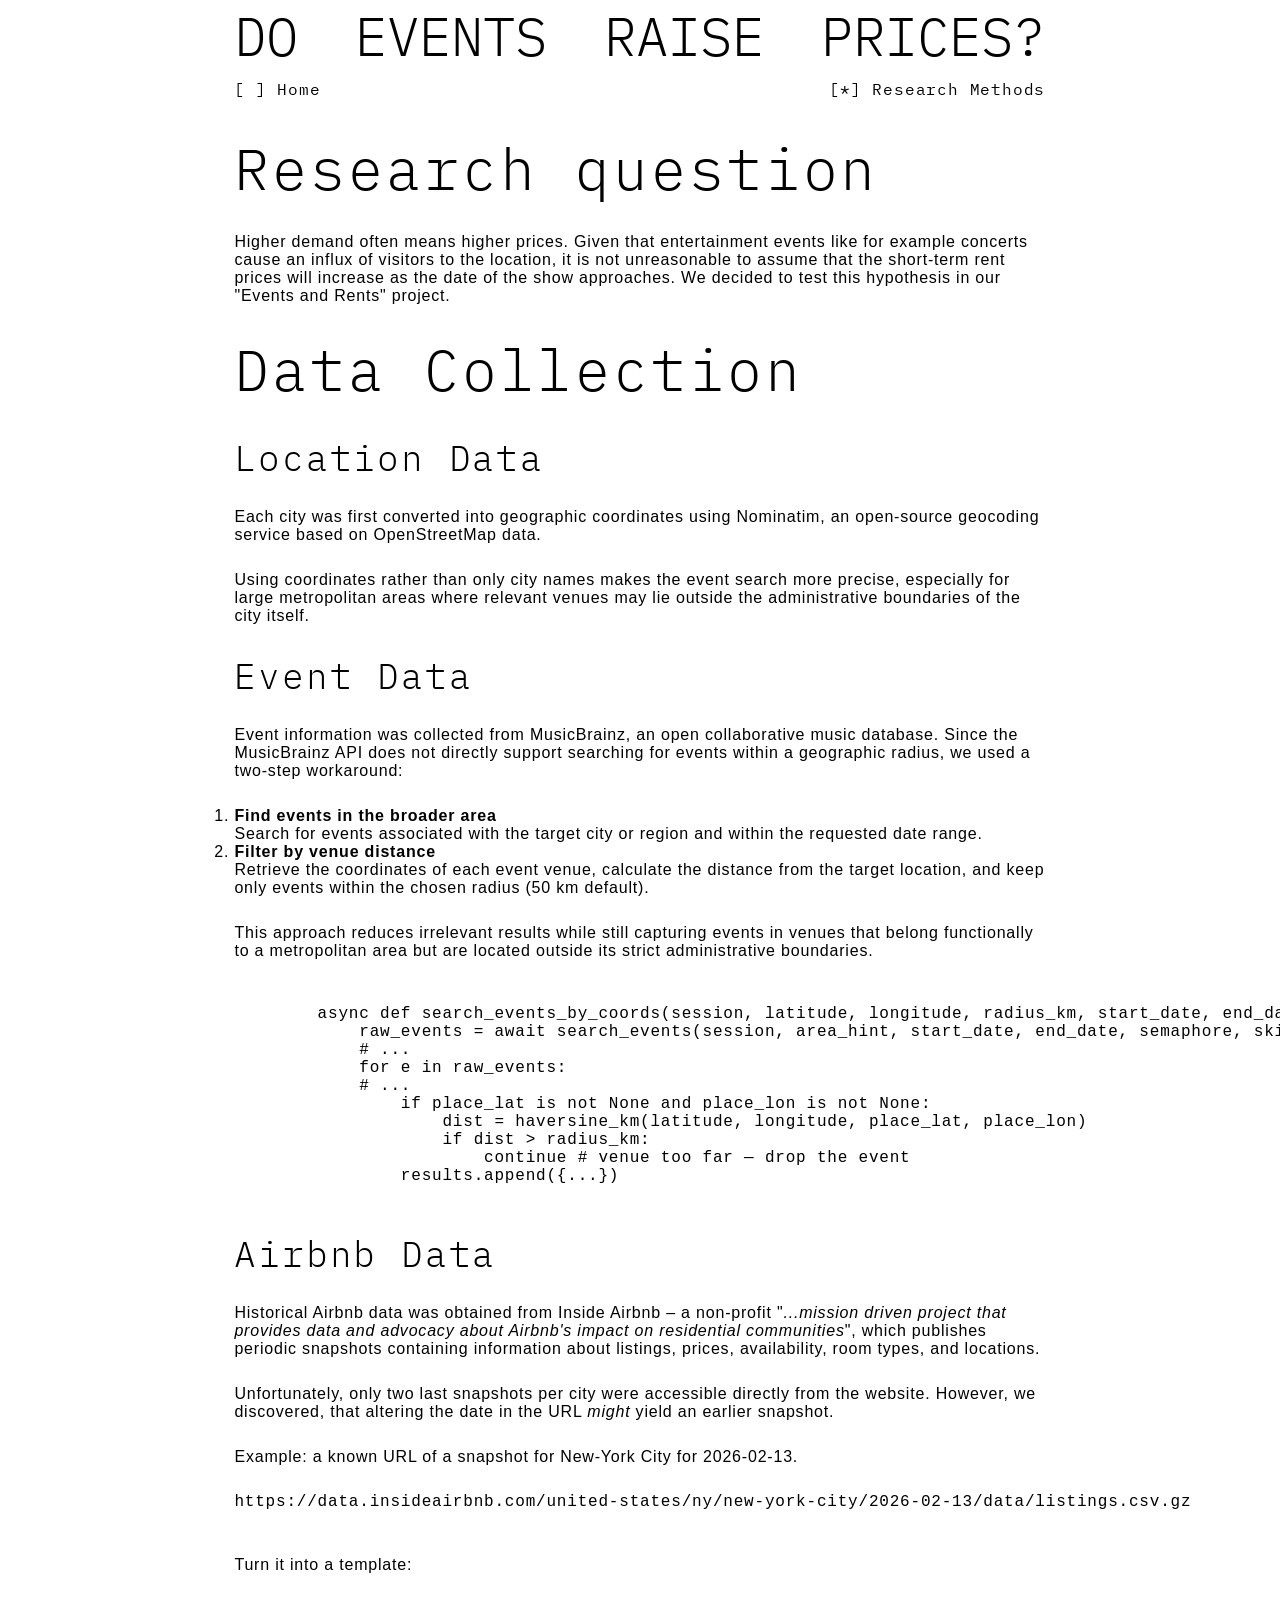
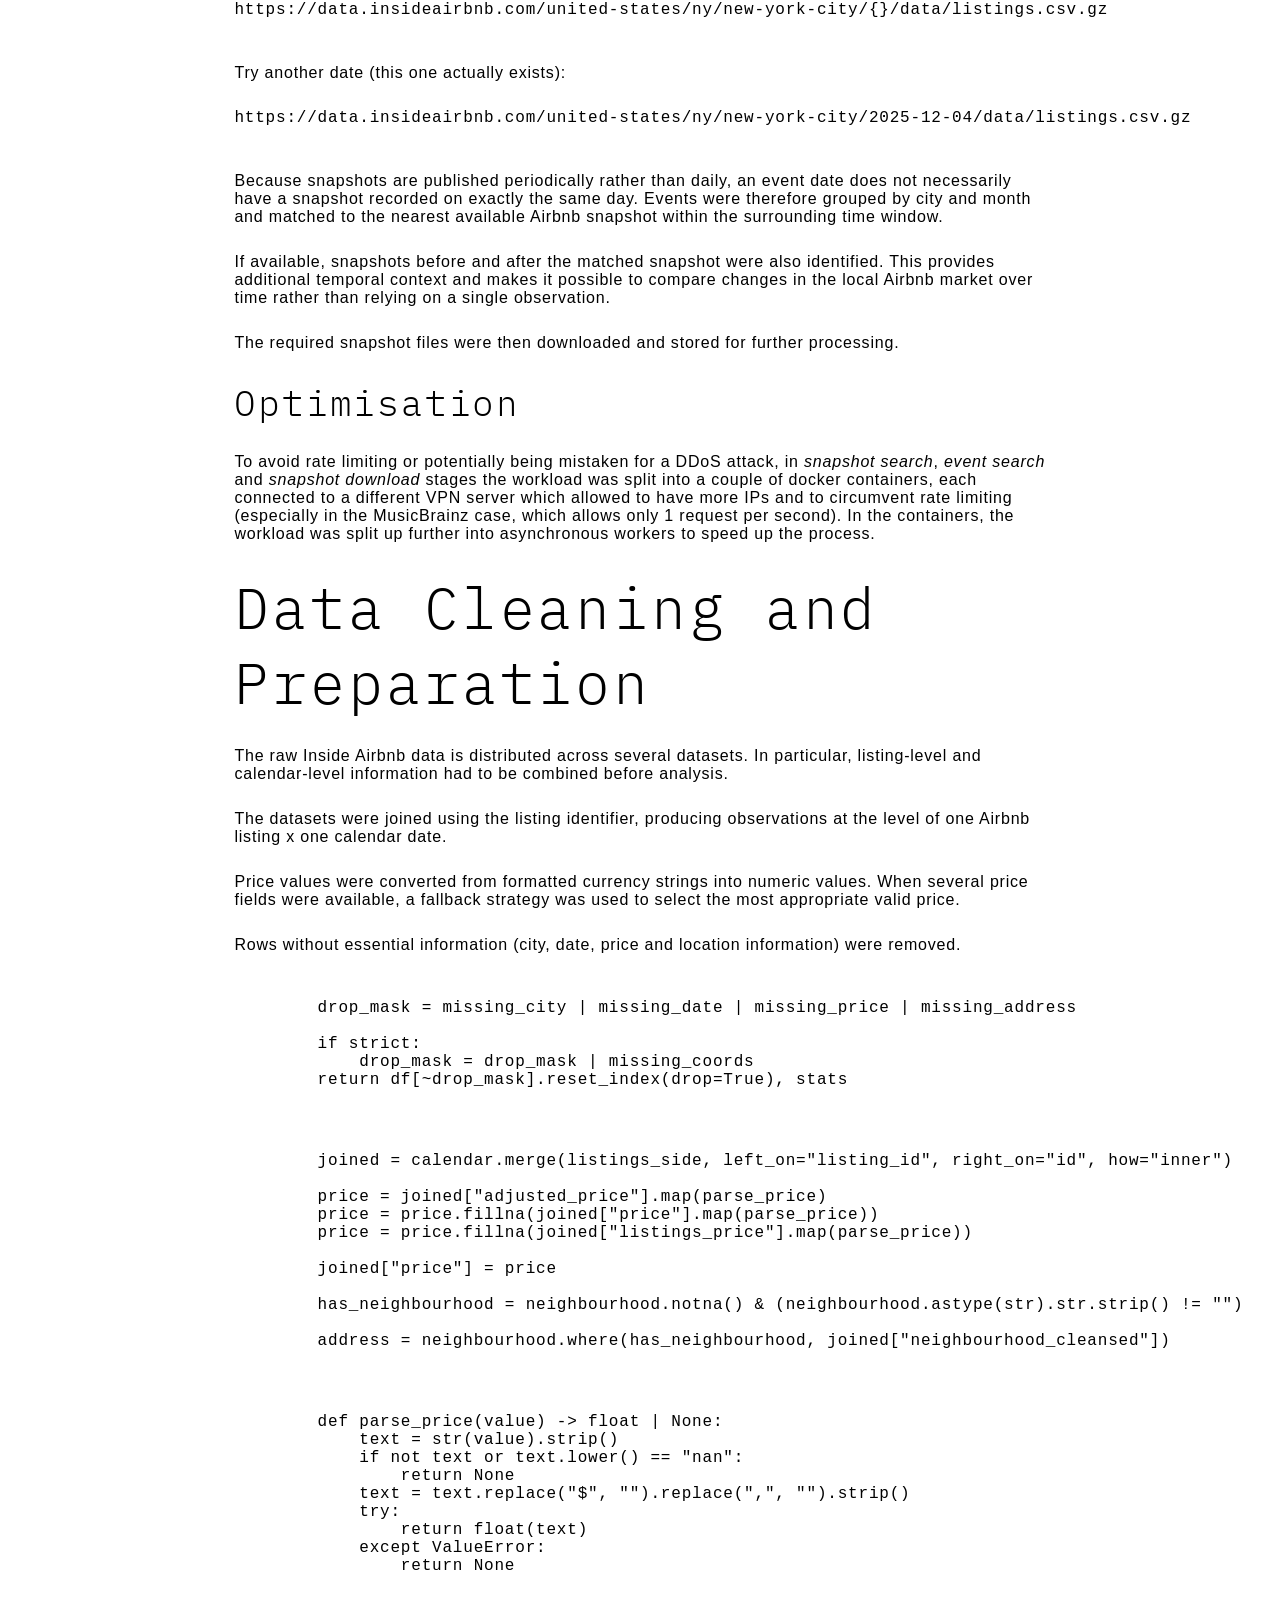
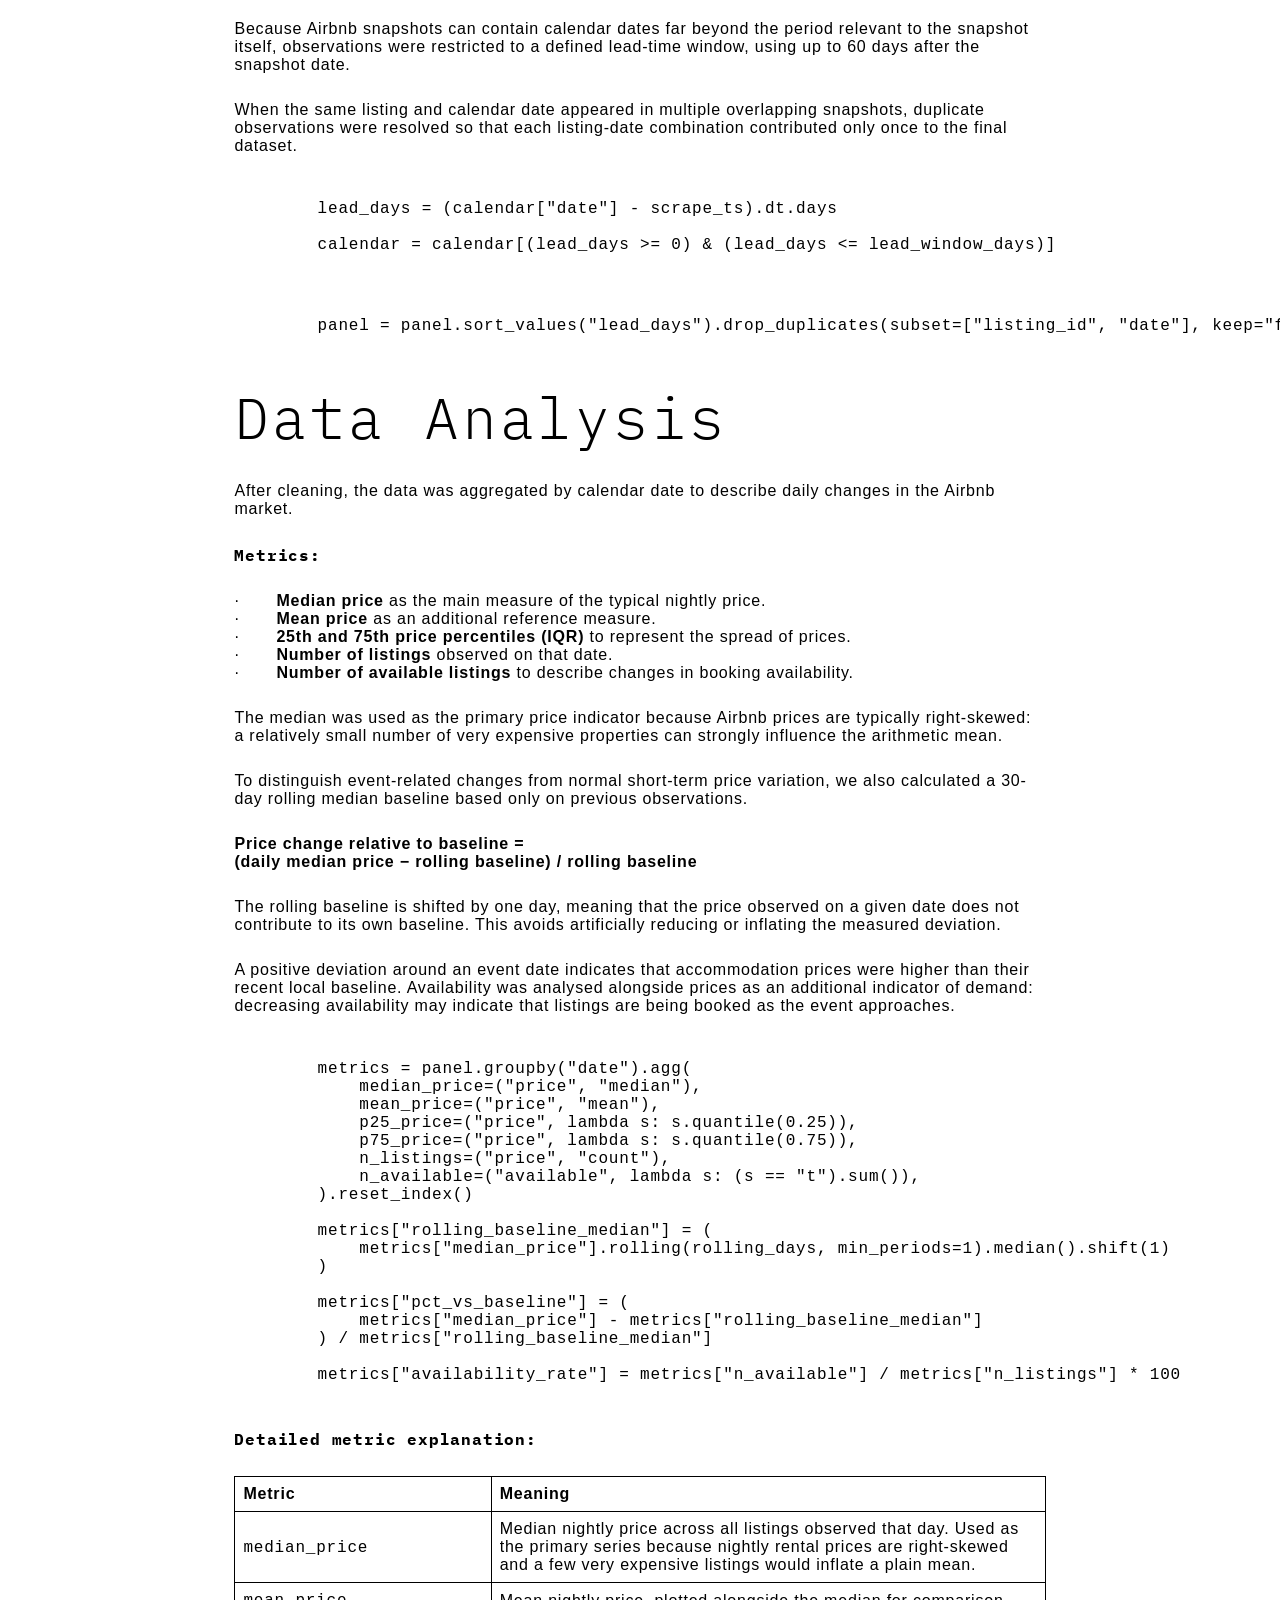
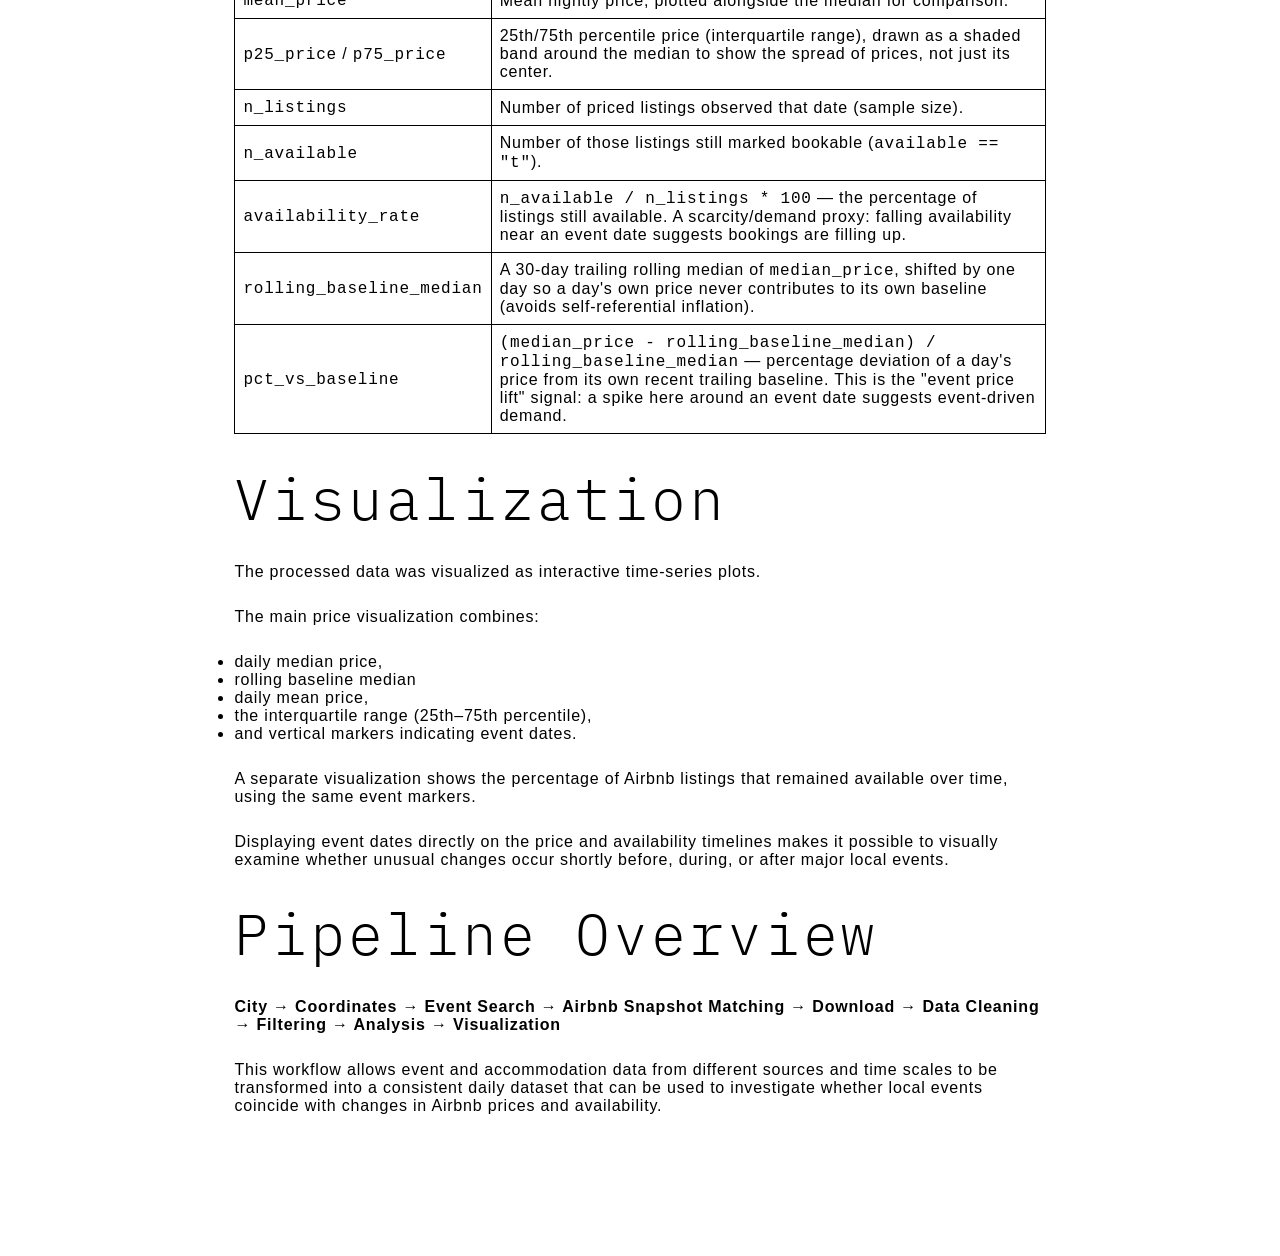
==== methods.html @ 8ba6cb80 "feat: website" ====
<!DOCTYPE html>
<html lang="en">
<head>
  <meta charset="UTF-8">
  <meta name="viewport" content="width=device-width, initial-scale=1.0">
  <title>Research Methods — Do Events Raise Prices?</title>
  <link rel="preconnect" href="https://fonts.googleapis.com">
  <link rel="preconnect" href="https://fonts.gstatic.com" crossorigin>
  <link href="https://fonts.googleapis.com/css2?family=IBM+Plex+Mono:wght@300;400;700&display=swap" rel="stylesheet">
  <link rel="stylesheet" href="css/style.css">
</head>
<body>
  <div class="site-wrapper">
  <header class="site-header">
    <h1 class="site-title">DO EVENTS RAISE PRICES?</h1>
    <nav class="site-nav">
      <a href="index.html">[ ] Home</a>
      <a href="methods.html">[*] Research Methods</a>
    </nav>
  </header>

  <!-- Typed in Obsidian, converted with https://markdowntotext.com/ -->
  <main class="content">
    <div class="methods-column">
      <!-- <h1>Methodology</h1> -->
        <h2>Research question</h2>
        <p>Higher demand often means higher prices. Given that entertainment events like for example concerts cause an influx of visitors to the location, it is not unreasonable to assume that the short-term rent prices will increase as the date of the show approaches. We decided to test this hypothesis in our &quot;Events and Rents&quot; project.</p>
        <h2>Data Collection</h2>
        <h3>Location Data</h3>
        <p>Each city was first converted into geographic coordinates using Nominatim, an open-source geocoding service based on OpenStreetMap data.</p>
        <p>Using coordinates rather than only city names makes the event search more precise, especially for large metropolitan areas where relevant venues may lie outside the administrative boundaries of the city itself.</p>
        <h3>Event Data</h3>
        <p>Event information was collected from MusicBrainz, an open collaborative music database. Since the MusicBrainz API does not directly support searching for events within a geographic radius, we used a two-step workaround:</p>
        <ol>
        <li><strong>Find events in the broader area</strong><br> Search for events associated with the target city or region and within the requested date range.</li>
        <li><strong>Filter by venue distance</strong><br> Retrieve the coordinates of each event venue, calculate the distance from the target location, and keep only events within the chosen radius (50 km default).</li>
        </ol>
        <p>This approach reduces irrelevant results while still capturing events in venues that belong functionally to a metropolitan area but are located outside its strict administrative boundaries.</p>
        <pre><code class="language-python">
        async def search_events_by_coords(session, latitude, longitude, radius_km, start_date, end_date, semaphore, *, area_hint):
            raw_events = await search_events(session, area_hint, start_date, end_date, semaphore, skip_resolve=True)
            # ...
            for e in raw_events:
            # ...
                if place_lat is not None and place_lon is not None:
                    dist = haversine_km(latitude, longitude, place_lat, place_lon)
                    if dist &gt; radius_km:
                        continue # venue too far — drop the event
                results.append({...})
        </code></pre>
        <h3>Airbnb Data</h3>
        <p>Historical Airbnb data was obtained from Inside Airbnb – a non-profit &quot;<em>...mission driven project that provides data and advocacy about Airbnb&#39;s impact on residential communities</em>&quot;, which publishes periodic snapshots containing information about listings, prices, availability, room types, and locations.</p>
        <p>Unfortunately, only two last snapshots per city were accessible directly from the website. However, we discovered, that altering the date in the URL <em>might</em> yield an earlier snapshot. </p>
        <p>Example: a known URL of a snapshot for New-York City for 2026-02-13.</p>
        <pre><code>https://data.insideairbnb.com/united-states/ny/new-york-city/2026-02-13/data/listings.csv.gz
        </code></pre>
        <p>Turn it into a template:</p>
        <pre><code>https://data.insideairbnb.com/united-states/ny/new-york-city/{}/data/listings.csv.gz
        </code></pre>
        <p>Try another date (this one actually exists):</p>
        <pre><code>https://data.insideairbnb.com/united-states/ny/new-york-city/2025-12-04/data/listings.csv.gz
        </code></pre>
        <p>Because snapshots are published periodically rather than daily, an event date does not necessarily have a snapshot recorded on exactly the same day. Events were therefore grouped by city and month and matched to the nearest available Airbnb snapshot within the surrounding time window.</p>
        <p>If available, snapshots before and after the matched snapshot were also identified. This provides additional temporal context and makes it possible to compare changes in the local Airbnb market over time rather than relying on a single observation.</p>
        <p>The required snapshot files were then downloaded and stored for further processing.</p>
        <h3>Optimisation</h3>
        <p>To avoid rate limiting or potentially being mistaken for a DDoS attack, in <em>snapshot search</em>, <em>event search</em> and <em>snapshot download</em> stages the workload was split into a couple of docker containers, each connected to a different VPN server which allowed to have more IPs and to circumvent rate limiting (especially in the MusicBrainz case, which allows only 1 request per second). In the containers, the workload was split up further into asynchronous workers to speed up the process.</p>
        <h2>Data Cleaning and Preparation</h2>
        <p>The raw Inside Airbnb data is distributed across several datasets. In particular, listing-level and calendar-level information had to be combined before analysis.</p>
        <p>The datasets were joined using the listing identifier, producing observations at the level of one Airbnb listing x one calendar date.</p>
        <p>Price values were converted from formatted currency strings into numeric values. When several price fields were available, a fallback strategy was used to select the most appropriate valid price.</p>
        <p>Rows without essential information (city, date, price and location information) were removed.</p>
        <pre><code class="language-python">
        drop_mask = missing_city | missing_date | missing_price | missing_address

        if strict:
            drop_mask = drop_mask | missing_coords
        return df[~drop_mask].reset_index(drop=True), stats
        </code></pre>
        <pre><code class="language-python">
        joined = calendar.merge(listings_side, left_on=&quot;listing_id&quot;, right_on=&quot;id&quot;, how=&quot;inner&quot;)

        price = joined[&quot;adjusted_price&quot;].map(parse_price)
        price = price.fillna(joined[&quot;price&quot;].map(parse_price))
        price = price.fillna(joined[&quot;listings_price&quot;].map(parse_price))

        joined[&quot;price&quot;] = price

        has_neighbourhood = neighbourhood.notna() &amp; (neighbourhood.astype(str).str.strip() != &quot;&quot;)

        address = neighbourhood.where(has_neighbourhood, joined[&quot;neighbourhood_cleansed&quot;])
        </code></pre>
        <pre><code class="language-python">
        def parse_price(value) -&gt; float | None:
            text = str(value).strip()
            if not text or text.lower() == &quot;nan&quot;:
                return None
            text = text.replace(&quot;$&quot;, &quot;&quot;).replace(&quot;,&quot;, &quot;&quot;).strip()
            try:
                return float(text)
            except ValueError:
                return None
        </code></pre>
        <p>Because Airbnb snapshots can contain calendar dates far beyond the period relevant to the snapshot itself, observations were restricted to a defined lead-time window, using up to 60 days after the snapshot date.</p>
        <p>When the same listing and calendar date appeared in multiple overlapping snapshots, duplicate observations were resolved so that each listing-date combination contributed only once to the final dataset.</p>
        <pre><code class="language-python">
        lead_days = (calendar[&quot;date&quot;] - scrape_ts).dt.days

        calendar = calendar[(lead_days &gt;= 0) &amp; (lead_days &lt;= lead_window_days)]
        </code></pre>
        <pre><code class="language-python">
        panel = panel.sort_values(&quot;lead_days&quot;).drop_duplicates(subset=[&quot;listing_id&quot;, &quot;date&quot;], keep=&quot;first&quot;)
        </code></pre>
        <h2>Data Analysis</h2>
        <p>After cleaning, the data was aggregated by calendar date to describe daily changes in the Airbnb market.</p>
        <h4>Metrics:</h4>
        <p>·       <strong>Median price</strong> as the main measure of the typical nightly price.<br>·       <strong>Mean price</strong> as an additional reference measure.<br>·       <strong>25th and 75th price percentiles (IQR)</strong> to represent the spread of prices.<br>·       <strong>Number of listings</strong> observed on that date.<br>·       <strong>Number of available listings</strong> to describe changes in booking availability.</p>
        <p>The median was used as the primary price indicator because Airbnb prices are typically right-skewed: a relatively small number of very expensive properties can strongly influence the arithmetic mean.</p>
        <p>To distinguish event-related changes from normal short-term price variation, we also calculated a 30-day rolling median baseline based only on previous observations.</p>
        <p><strong>Price change relative to baseline =<br>(daily median price − rolling baseline) / rolling baseline</strong></p>
        <p>The rolling baseline is shifted by one day, meaning that the price observed on a given date does not contribute to its own baseline. This avoids artificially reducing or inflating the measured deviation.</p>
        <p>A positive deviation around an event date indicates that accommodation prices were higher than their recent local baseline. Availability was analysed alongside prices as an additional indicator of demand: decreasing availability may indicate that listings are being booked as the event approaches.</p>
        <pre><code class="language-python">
        metrics = panel.groupby(&quot;date&quot;).agg(
            median_price=(&quot;price&quot;, &quot;median&quot;),
            mean_price=(&quot;price&quot;, &quot;mean&quot;),
            p25_price=(&quot;price&quot;, lambda s: s.quantile(0.25)),
            p75_price=(&quot;price&quot;, lambda s: s.quantile(0.75)),
            n_listings=(&quot;price&quot;, &quot;count&quot;),
            n_available=(&quot;available&quot;, lambda s: (s == &quot;t&quot;).sum()),
        ).reset_index()
          
        metrics[&quot;rolling_baseline_median&quot;] = (
            metrics[&quot;median_price&quot;].rolling(rolling_days, min_periods=1).median().shift(1)
        )

        metrics[&quot;pct_vs_baseline&quot;] = (
            metrics[&quot;median_price&quot;] - metrics[&quot;rolling_baseline_median&quot;]
        ) / metrics[&quot;rolling_baseline_median&quot;]

        metrics[&quot;availability_rate&quot;] = metrics[&quot;n_available&quot;] / metrics[&quot;n_listings&quot;] * 100
        </code></pre>
        <h4>Detailed metric explanation:</h4>
        <table>
        <thead>
        <tr>
        <th>Metric</th>
        <th>Meaning</th>
        </tr>
        </thead>
        <tbody><tr>
        <td><code>median_price</code></td>
        <td>Median nightly price across all listings observed that day. Used as the primary series because nightly rental prices are right-skewed and a few very expensive listings would inflate a plain mean.</td>
        </tr>
        <tr>
        <td><code>mean_price</code></td>
        <td>Mean nightly price, plotted alongside the median for comparison.</td>
        </tr>
        <tr>
        <td><code>p25_price</code> / <code>p75_price</code></td>
        <td>25th/75th percentile price (interquartile range), drawn as a shaded band around the median to show the spread of prices, not just its center.</td>
        </tr>
        <tr>
        <td><code>n_listings</code></td>
        <td>Number of priced listings observed that date (sample size).</td>
        </tr>
        <tr>
        <td><code>n_available</code></td>
        <td>Number of those listings still marked bookable (<code>available == &quot;t&quot;</code>).</td>
        </tr>
        <tr>
        <td><code>availability_rate</code></td>
        <td><code>n_available / n_listings * 100</code> — the percentage of listings still available. A scarcity/demand proxy: falling availability near an event date suggests bookings are filling up.</td>
        </tr>
        <tr>
        <td><code>rolling_baseline_median</code></td>
        <td>A 30-day trailing rolling median of <code>median_price</code>, shifted by one day so a day&#39;s own price never contributes to its own baseline (avoids self-referential inflation).</td>
        </tr>
        <tr>
        <td><code>pct_vs_baseline</code></td>
        <td><code>(median_price - rolling_baseline_median) / rolling_baseline_median</code> — percentage deviation of a day&#39;s price from its own recent trailing baseline. This is the &quot;event price lift&quot; signal: a spike here around an event date suggests event-driven demand.</td>
        </tr>
        </tbody></table>
        <h2>Visualization</h2>
        <p>The processed data was visualized as interactive time-series plots.</p>
        <p>The main price visualization combines:</p>
        <ul>
        <li>daily median price,</li>
        <li>rolling baseline median</li>
        <li>daily mean price,</li>
        <li>the interquartile range (25th–75th percentile),</li>
        <li>and vertical markers indicating event dates.</li>
        </ul>
        <p>A separate visualization shows the percentage of Airbnb listings that remained available over time, using the same event markers.</p>
        <p>Displaying event dates directly on the price and availability timelines makes it possible to visually examine whether unusual changes occur shortly before, during, or after major local events.</p>
        <h2>Pipeline Overview</h2>
        <p><strong>City → Coordinates → Event Search → Airbnb Snapshot Matching → Download → Data Cleaning → Filtering → Analysis → Visualization</strong></p>
        <p>This workflow allows event and accommodation data from different sources and time scales to be transformed into a consistent daily dataset that can be used to investigate whether local events coincide with changes in Airbnb prices and availability.</p>

    </div>
  </main>
  </div>
</body>
</html>
---- css/style.css ----
:root {
  --color-bg: #ffffff;
  --color-text: #000000;
  --color-marker-text: #000000;
  --color-marker-text-hover: #ffffff;
  --color-marker-bg: #ffffff;
  --color-marker-hover-bg: #000000;
  --color-metric-a: #0e5dfb;
  --color-metric-b: #f60f6e;
  --content-width: 1024px;
}

@media (max-width: 2560px) {
  :root { --content-width: 2560px; }
}

@media (max-width: 1920px) {
  :root { --content-width: 1920px; }
}

@media (max-width: 1440px) {
  :root { --content-width: 1440px; }
}

@media (max-width: 1280px) {
  :root { --content-width: 1280px; }
}

@media (max-width: 1024px) {
  :root { --content-width: 1024px; }
}

@media (max-width: 768px) {
  :root { --content-width: 100%; }
}

* {
  margin: 0;
  padding: 0;
  box-sizing: border-box;
}

body {
  background: var(--color-bg);
  color: var(--color-text);
  font-family: "IBM Plex Mono", monospace;
  font-size: 16px;
  letter-spacing: 0.8px;
  padding: 0 16px 64px;
  display: flex;
  flex-direction: column;
  gap: 32px;
}

.site-wrapper {
  display: flex;
  flex-direction: column;
  gap: 32px;
  width: 65%;
  max-width: var(--content-width);
  margin: 0 auto;
}

/* Header ---------------------------------------------------------------- */

.site-header {
  display: flex;
  flex-direction: column;
  gap: 8px;
  width: 100%;
  container-type: inline-size;
}

.site-title {
  font-weight: 300;
  font-size: clamp(24px, 6.7cqi, 94px);
  letter-spacing: normal;
  text-align: justify;
  text-align-last: justify;
  text-justify: inter-character;
}

.site-nav {
  display: flex;
  justify-content: space-between;
  width: 100%;
}

.site-nav a {
  color: var(--color-text);
  text-decoration: none;
  white-space: nowrap;
}

.site-nav a:hover {
  text-decoration: underline;
}

/* Content column --------------------------------------------------------- */

.content {
  display: flex;
  flex-direction: column;
  align-items: center;
  gap: 32px;
  width: 100%;
}

.column {
  display: flex;
  flex-direction: column;
  gap: 17px;
  width: 100%;
  max-width: var(--content-width);
}

.page-heading {
  font-weight: 400;
  font-size: 48px;
  letter-spacing: 2.4px;
}

/* Home map with clickable city labels ----------------------------------- */

.map-wrap {
  position: relative;
  width: 100%;
}

.map-wrap img {
  display: block;
  width: 100%;
  height: auto;
}

.city-marker {
  position: absolute;
  display: flex;
  align-items: center;
  gap: 8px;
  transform: translateY(-50%);
  color: var(--color-marker-text);
  text-decoration: none;
  font-size: 14px;
  white-space: nowrap;
}

.city-marker span {
  background: var(--color-marker-bg);
  padding: 2px 4px;
  border:#000000 1px solid;
}

.city-marker span:hover {
  background: var(--color-marker-hover-bg);
  color: var(--color-marker-text-hover);
}

.city-marker::before {
  content: "";
  width: 7px;
  height: 7px;
  border-radius: 50%;
  background: var(--color-text);
  flex-shrink: 0;
}

.city-marker:hover {
  text-decoration: underline;
}

.city-marker.label-left {
  flex-direction: row-reverse;
  transform: translate(-100%, -50%);
}

.marker-lines {
  position: absolute;
  inset: 0;
  width: 100%;
  height: 100%;
  overflow: visible;
  pointer-events: none;
}

.marker-lines line {
  stroke: var(--color-text);
  stroke-width: 1.5;
  opacity: 0.5;
}

.city-dot {
  position: absolute;
  width: 7px;
  height: 7px;
  border-radius: 50%;
  background: var(--color-text);
  transform: translate(-50%, -50%);
  pointer-events: none;
}

.city-label {
  position: absolute;
  transform: translate(-50%, -50%);
  color: var(--color-marker-text);
  text-decoration: none;
  font-size: 14px;
  white-space: nowrap;
  background: var(--color-marker-bg);
  padding: 2px 4px;
  border: #000000 1px solid;
}

.city-label:hover {
  background: var(--color-marker-hover-bg);
  color: var(--color-marker-text-hover);
  text-decoration: underline;
}

/* City page --------------------------------------------------------------- */

.back-link {
  display: flex;
  align-items: center;
  gap: 8px;
  align-self: flex-start;
  color: var(--color-text);
  text-decoration: none;
}

.back-link img {
  width: 24px;
  height: 24px;
}

.back-link:hover {
  text-decoration: underline;
}

.charts {
  display: flex;
  flex-direction: column;
  align-items: center;
  gap: 64px;
  width: 100%;
}

.graph {
  width: 100%;
  max-width: var(--content-width);
  aspect-ratio: 1024 / 547;
  border: none;
}

/* Research methods page ---------------------------------------------------- */

.methods-column {
  display: flex;
  flex-direction: column;
  gap: 27px;
  width: 100%;
  /* max-width: 1037px; */
}

.methods-column table {
  width: 100%;
  border-collapse: collapse; 
}

.methods-column th, .methods-column td {
  border: 1px solid #000000;
  padding: 8px;
  text-align: left;
}

.methods-column p, .methods-column li, .methods-column tr {
  font-family: "IBM Plex Sans", sans-serif;
}

h1 {
  font-weight: 300;
  font-size: clamp(64px, 4.5vw, 96px);
  letter-spacing: 0.05em;
}

h2 {
  font-weight: 300;
  font-size: clamp(36px, 4.5vw, 64px);
  letter-spacing: 0.05em;
}

h3 {
  font-weight: 300;
  font-size: clamp(24px, 4.5vw, 36px);
  letter-spacing: 0.05em;
}

.methods-intro {
  display: flex;
  flex-direction: column;
  gap: 17px;
}

.methods-sections {
  display: flex;
  flex-direction: column;
  gap: 63px;
  width: 100%;
  /* max-width: 729px; */
}

.methods-sections section {
  display: flex;
  flex-direction: column;
  gap: 32px;
}
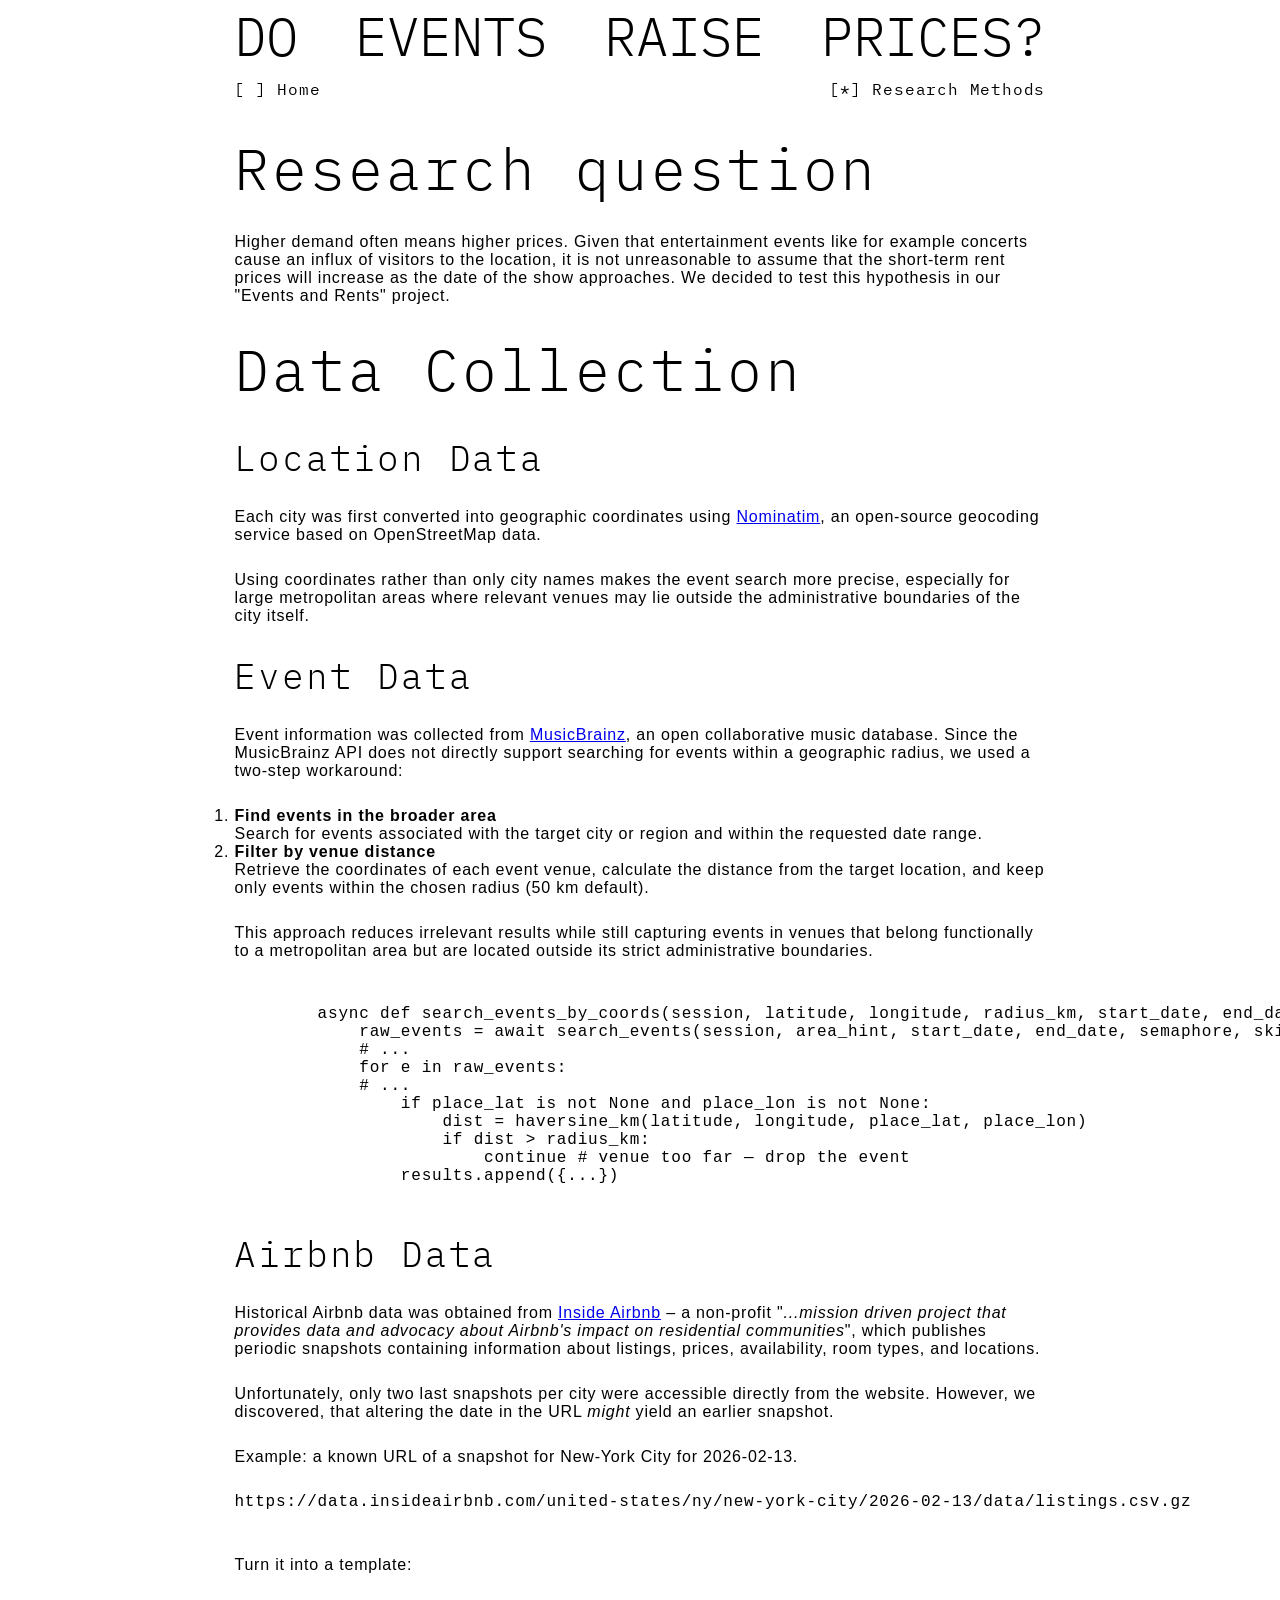
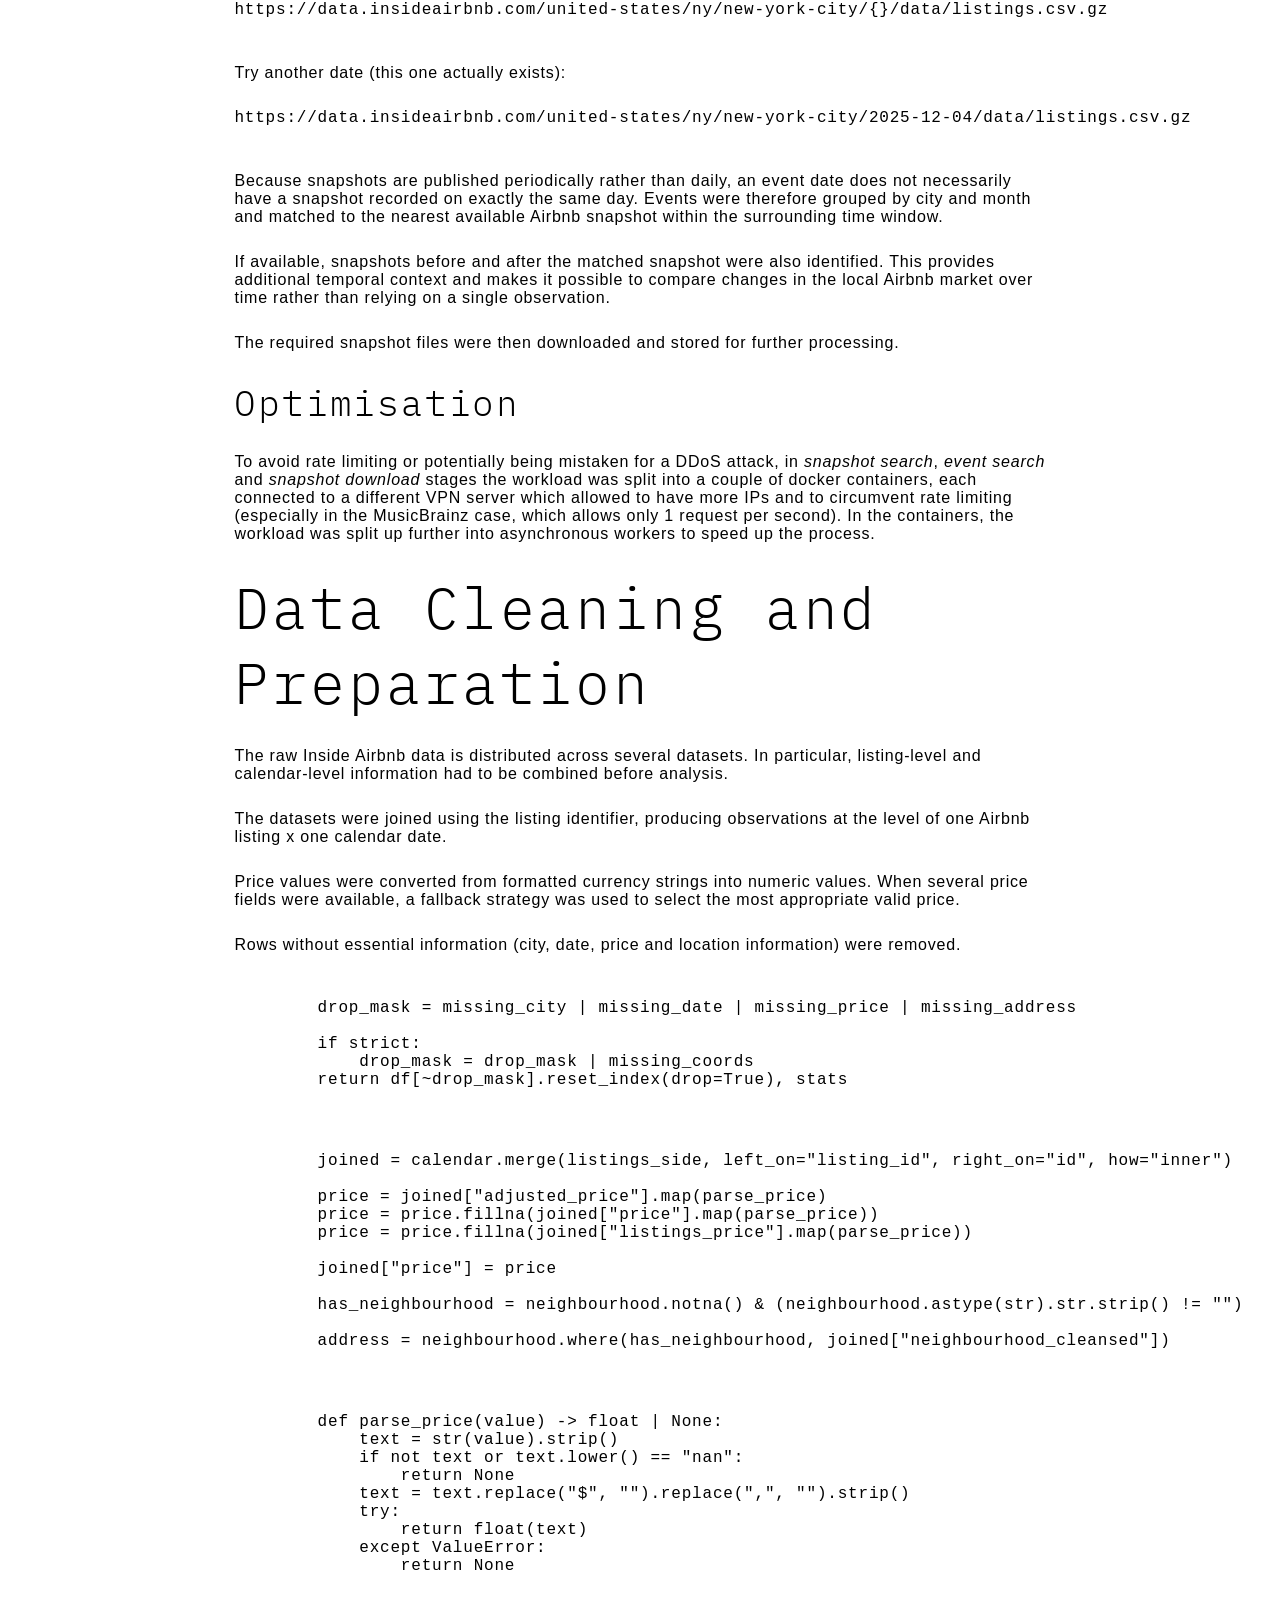
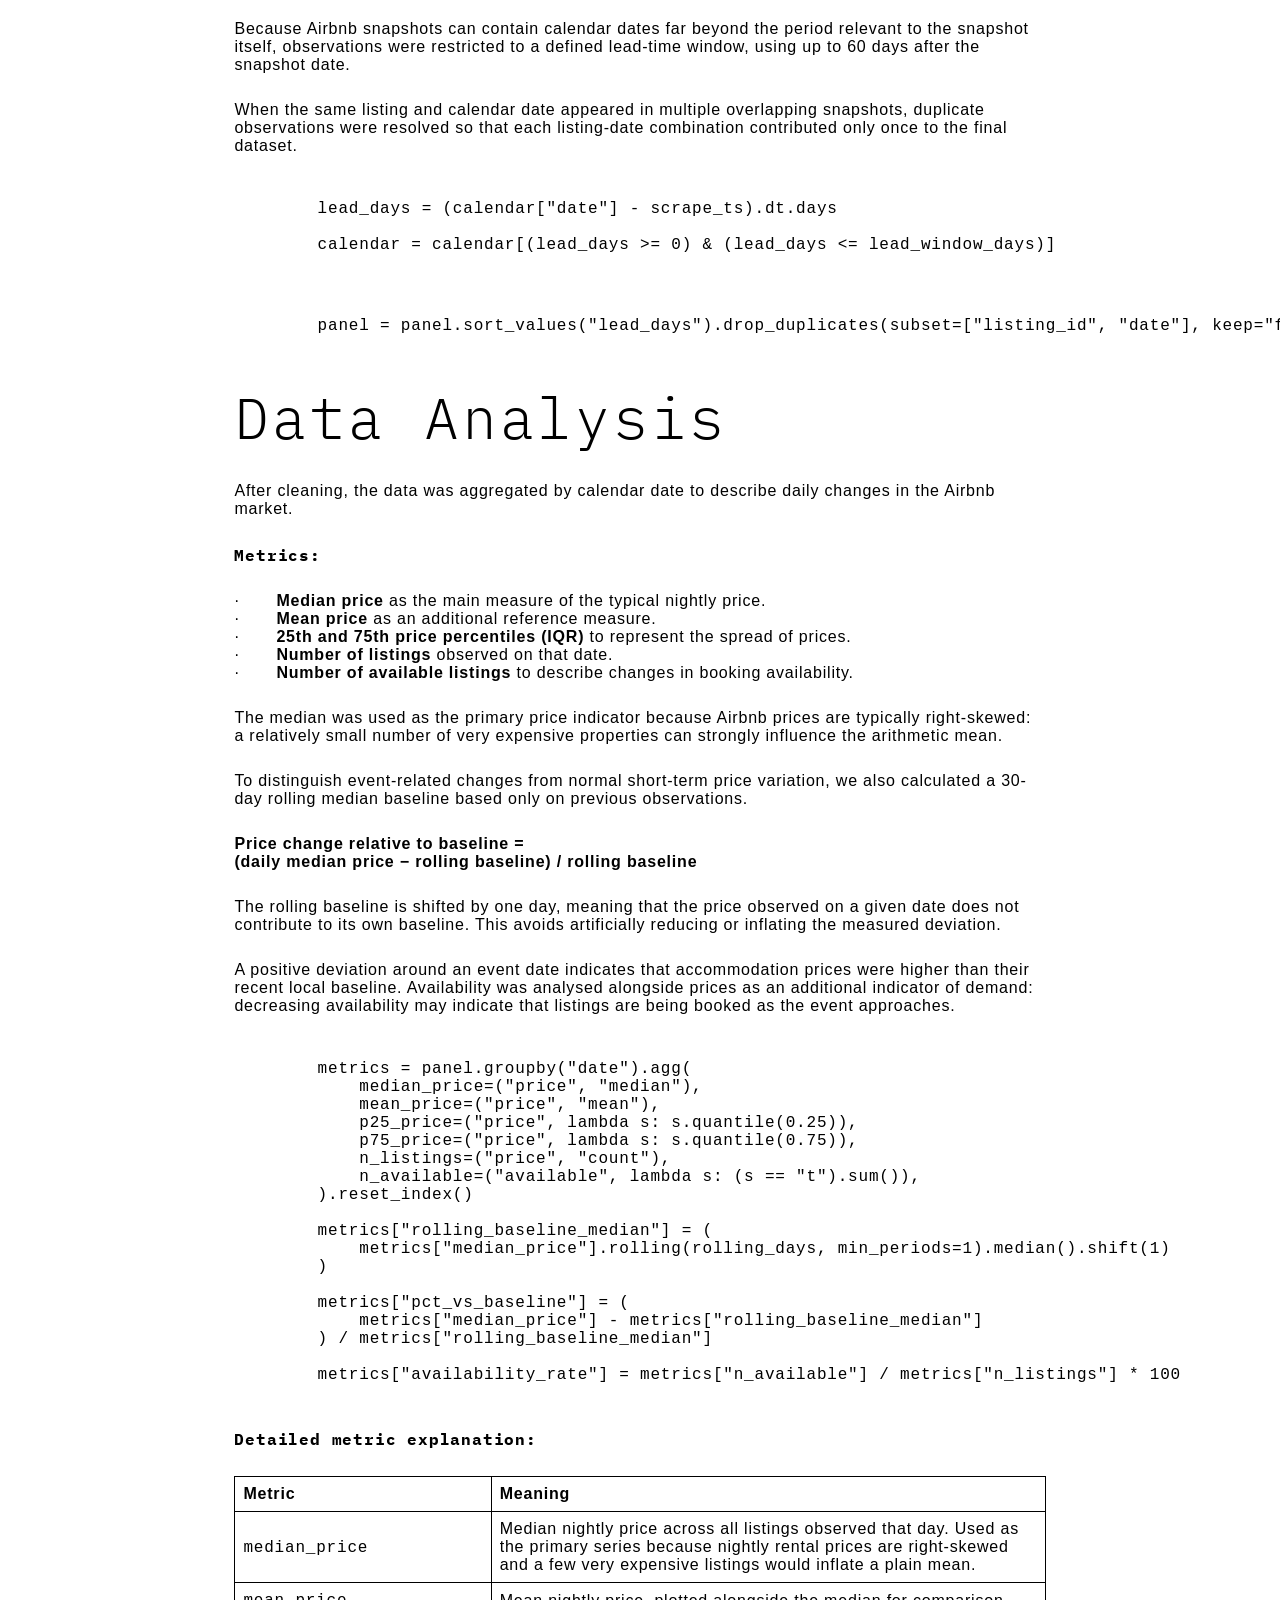
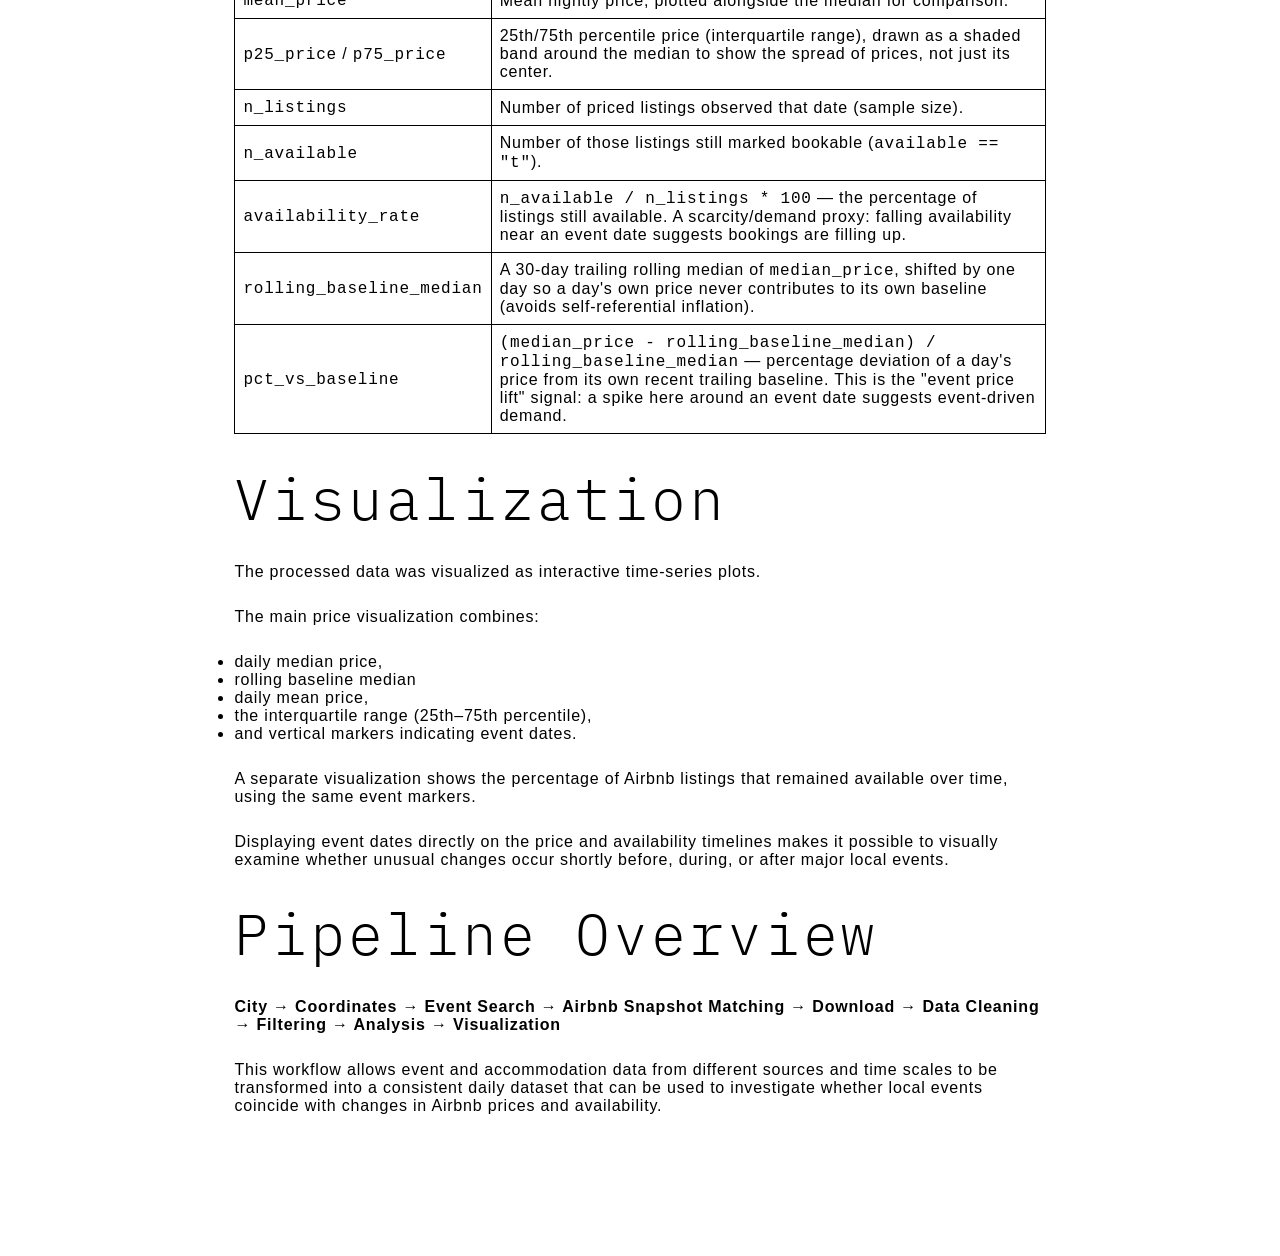
==== commit f067923c: "feat: links" ====
--- a/methods.html
+++ b/methods.html
@@ -27,10 +27,10 @@
         <p>Higher demand often means higher prices. Given that entertainment events like for example concerts cause an influx of visitors to the location, it is not unreasonable to assume that the short-term rent prices will increase as the date of the show approaches. We decided to test this hypothesis in our &quot;Events and Rents&quot; project.</p>
         <h2>Data Collection</h2>
         <h3>Location Data</h3>
-        <p>Each city was first converted into geographic coordinates using Nominatim, an open-source geocoding service based on OpenStreetMap data.</p>
+        <p>Each city was first converted into geographic coordinates using <a href="https://nominatim.org/">Nominatim</a>, an open-source geocoding service based on OpenStreetMap data.</p>
         <p>Using coordinates rather than only city names makes the event search more precise, especially for large metropolitan areas where relevant venues may lie outside the administrative boundaries of the city itself.</p>
         <h3>Event Data</h3>
-        <p>Event information was collected from MusicBrainz, an open collaborative music database. Since the MusicBrainz API does not directly support searching for events within a geographic radius, we used a two-step workaround:</p>
+        <p>Event information was collected from <a href="https://musicbrainz.org/">MusicBrainz</a>, an open collaborative music database. Since the MusicBrainz API does not directly support searching for events within a geographic radius, we used a two-step workaround:</p>
         <ol>
         <li><strong>Find events in the broader area</strong><br> Search for events associated with the target city or region and within the requested date range.</li>
         <li><strong>Filter by venue distance</strong><br> Retrieve the coordinates of each event venue, calculate the distance from the target location, and keep only events within the chosen radius (50 km default).</li>
@@ -49,7 +49,7 @@
                 results.append({...})
         </code></pre>
         <h3>Airbnb Data</h3>
-        <p>Historical Airbnb data was obtained from Inside Airbnb – a non-profit &quot;<em>...mission driven project that provides data and advocacy about Airbnb&#39;s impact on residential communities</em>&quot;, which publishes periodic snapshots containing information about listings, prices, availability, room types, and locations.</p>
+        <p>Historical Airbnb data was obtained from <a href="http://insideairbnb.com">Inside Airbnb</a> – a non-profit &quot;<em>...mission driven project that provides data and advocacy about Airbnb&#39;s impact on residential communities</em>&quot;, which publishes periodic snapshots containing information about listings, prices, availability, room types, and locations.</p>
         <p>Unfortunately, only two last snapshots per city were accessible directly from the website. However, we discovered, that altering the date in the URL <em>might</em> yield an earlier snapshot. </p>
         <p>Example: a known URL of a snapshot for New-York City for 2026-02-13.</p>
         <pre><code>https://data.insideairbnb.com/united-states/ny/new-york-city/2026-02-13/data/listings.csv.gz
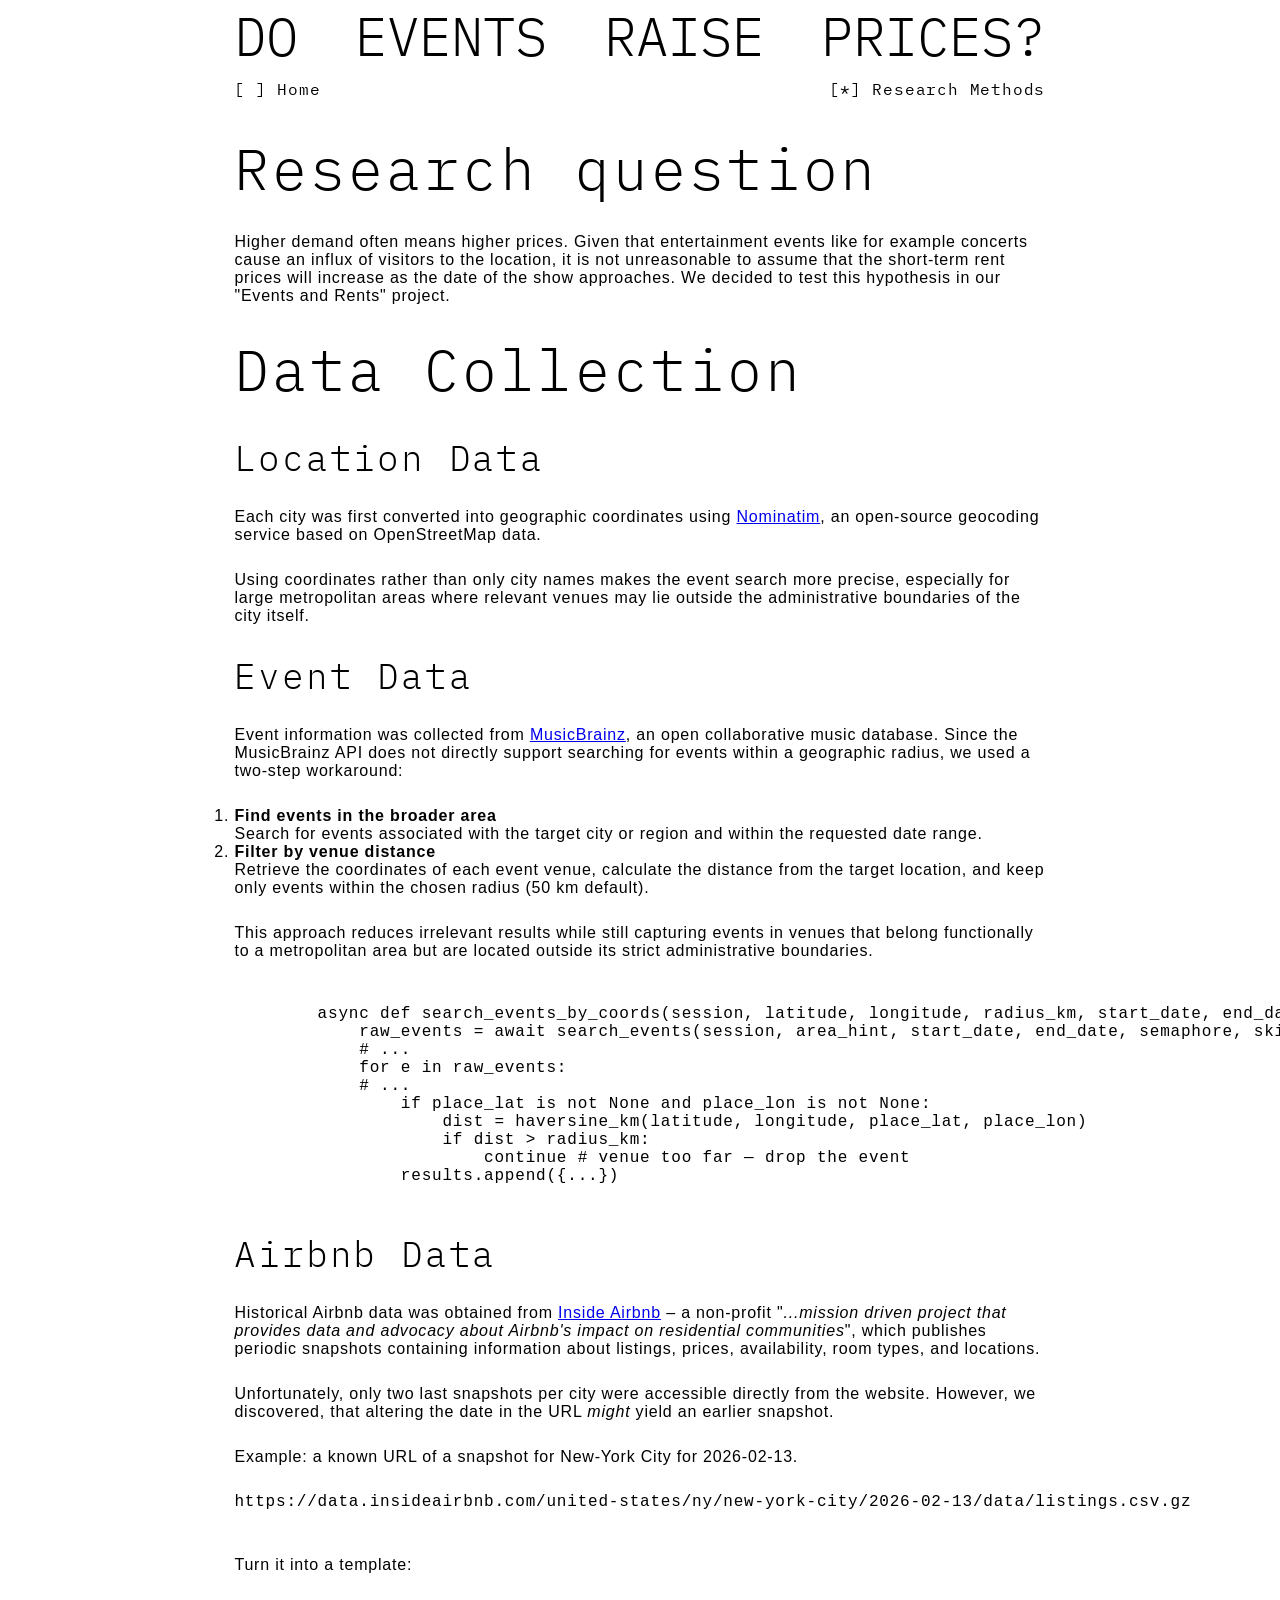
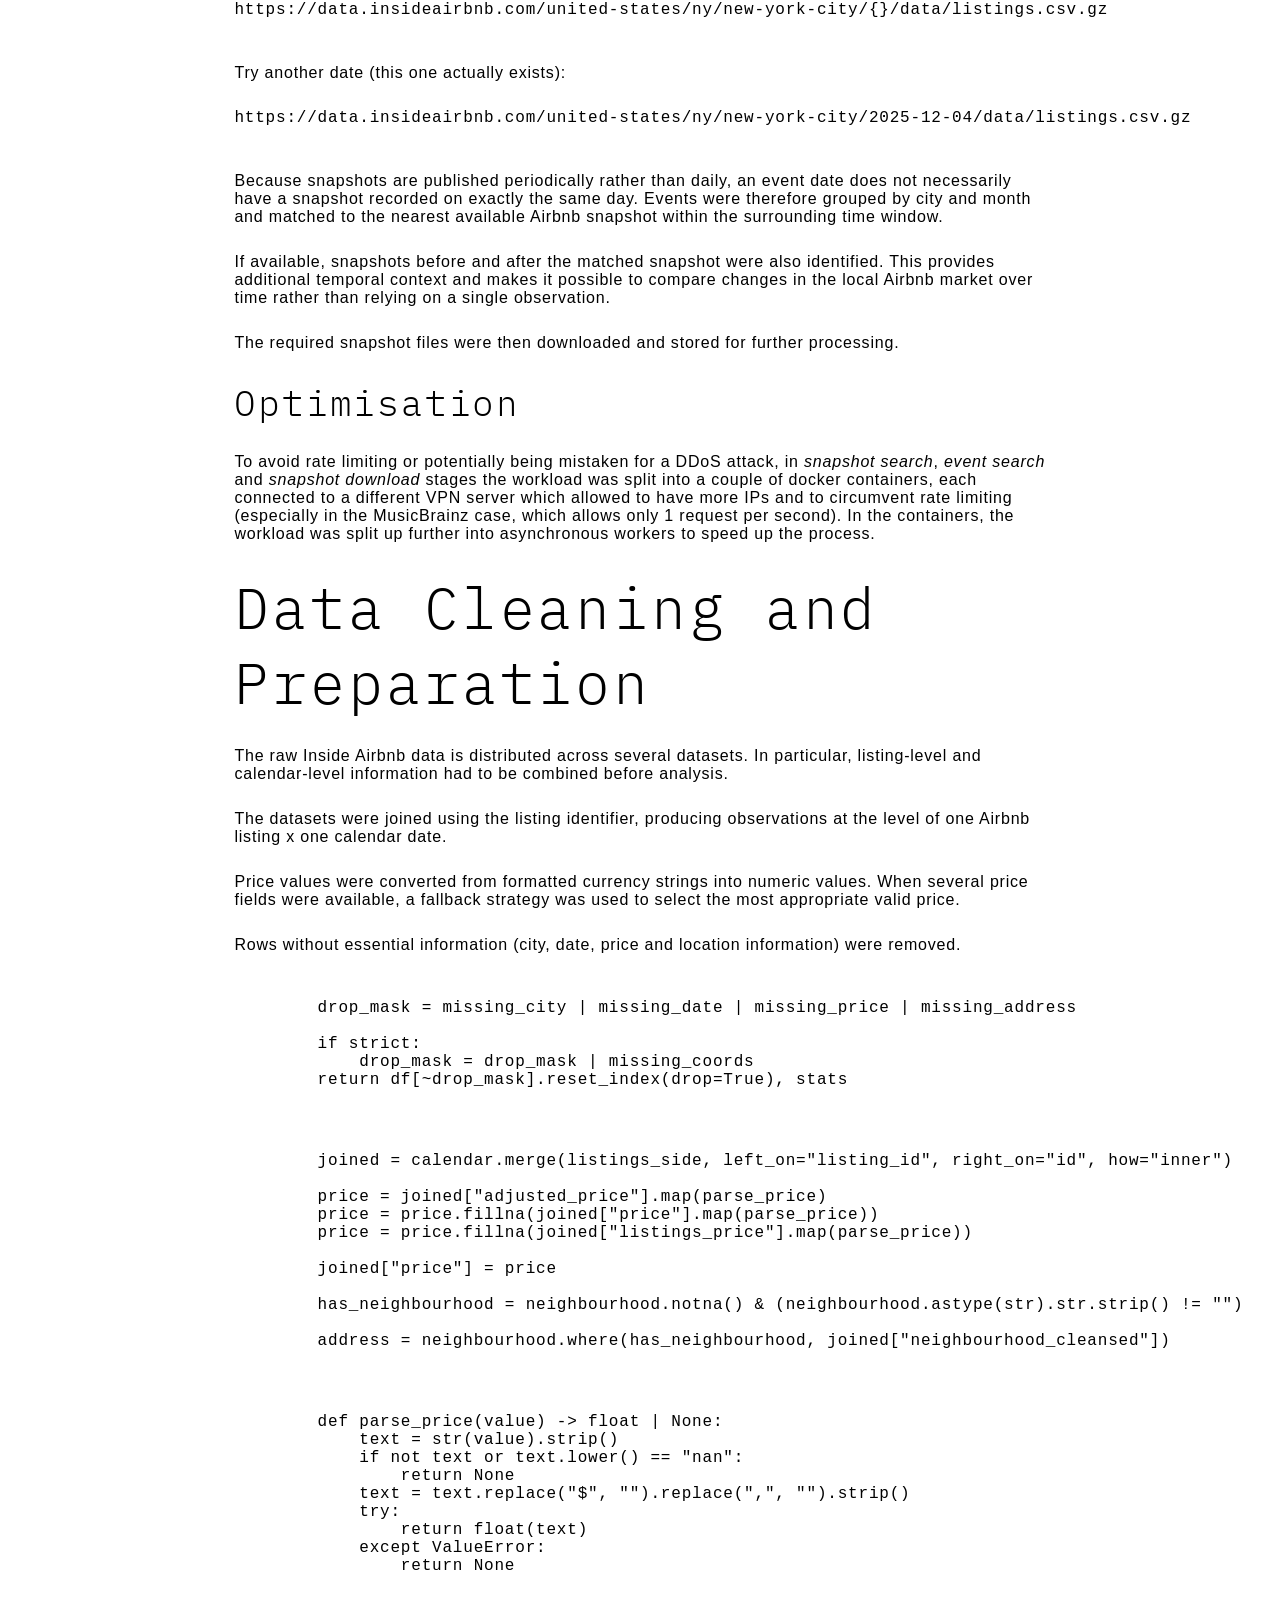
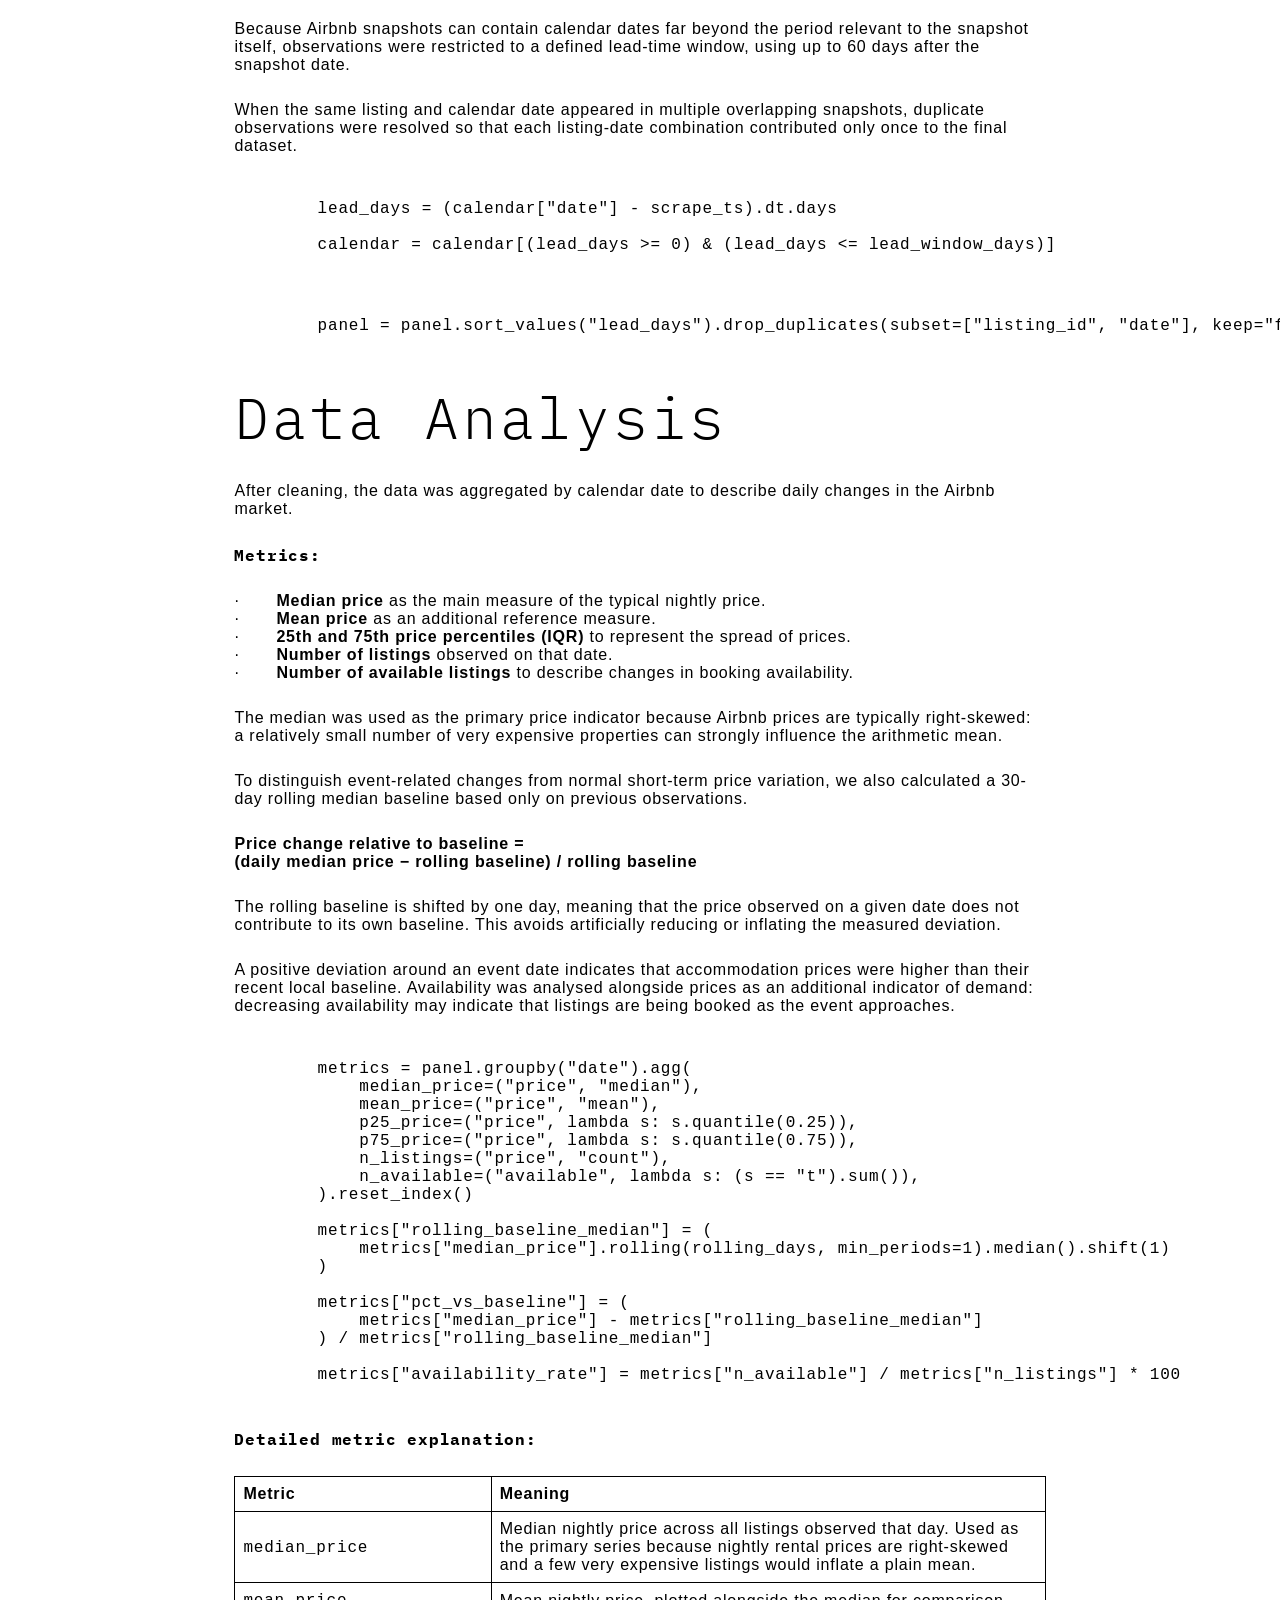
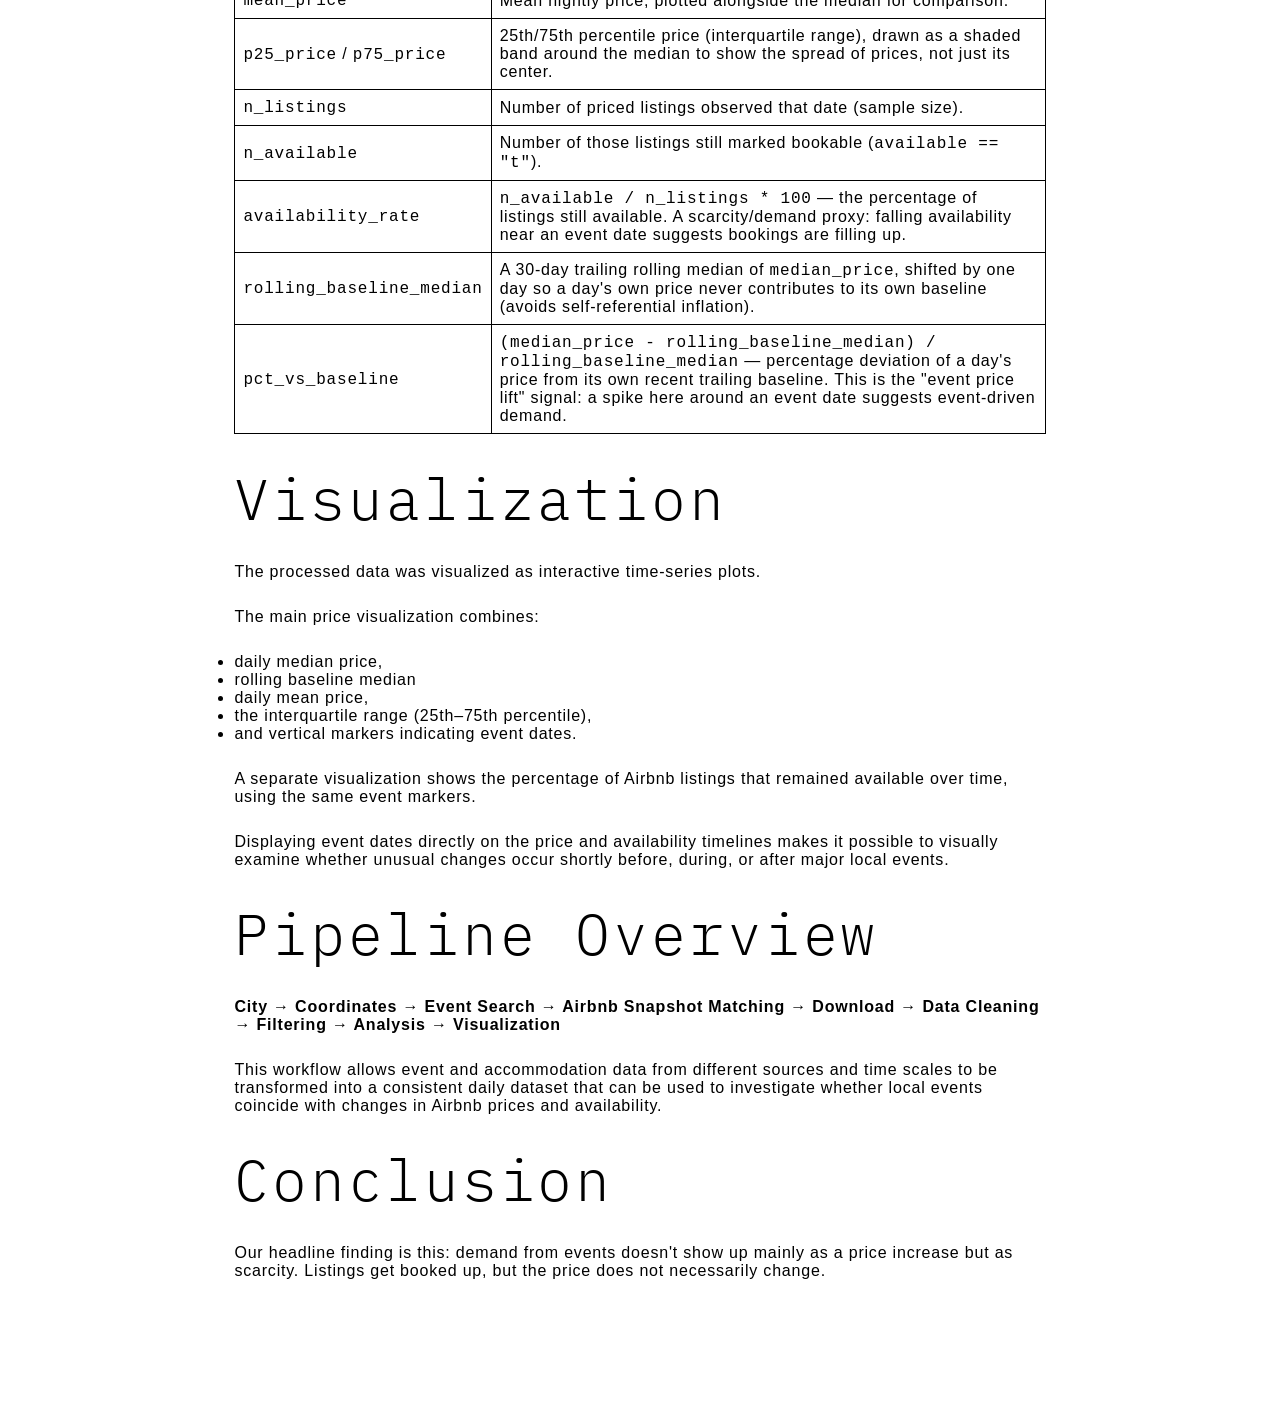
==== commit 8f6e256b: "feat: conclusion" ====
--- a/methods.html
+++ b/methods.html
@@ -196,7 +196,8 @@
         <h2>Pipeline Overview</h2>
         <p><strong>City → Coordinates → Event Search → Airbnb Snapshot Matching → Download → Data Cleaning → Filtering → Analysis → Visualization</strong></p>
         <p>This workflow allows event and accommodation data from different sources and time scales to be transformed into a consistent daily dataset that can be used to investigate whether local events coincide with changes in Airbnb prices and availability.</p>
-
+        <h2>Conclusion</h2>
+        <p>Our headline finding is this: demand from events doesn't show up mainly as a price increase but as scarcity. Listings get booked up, but the price does not necessarily change.</p>
     </div>
   </main>
   </div>
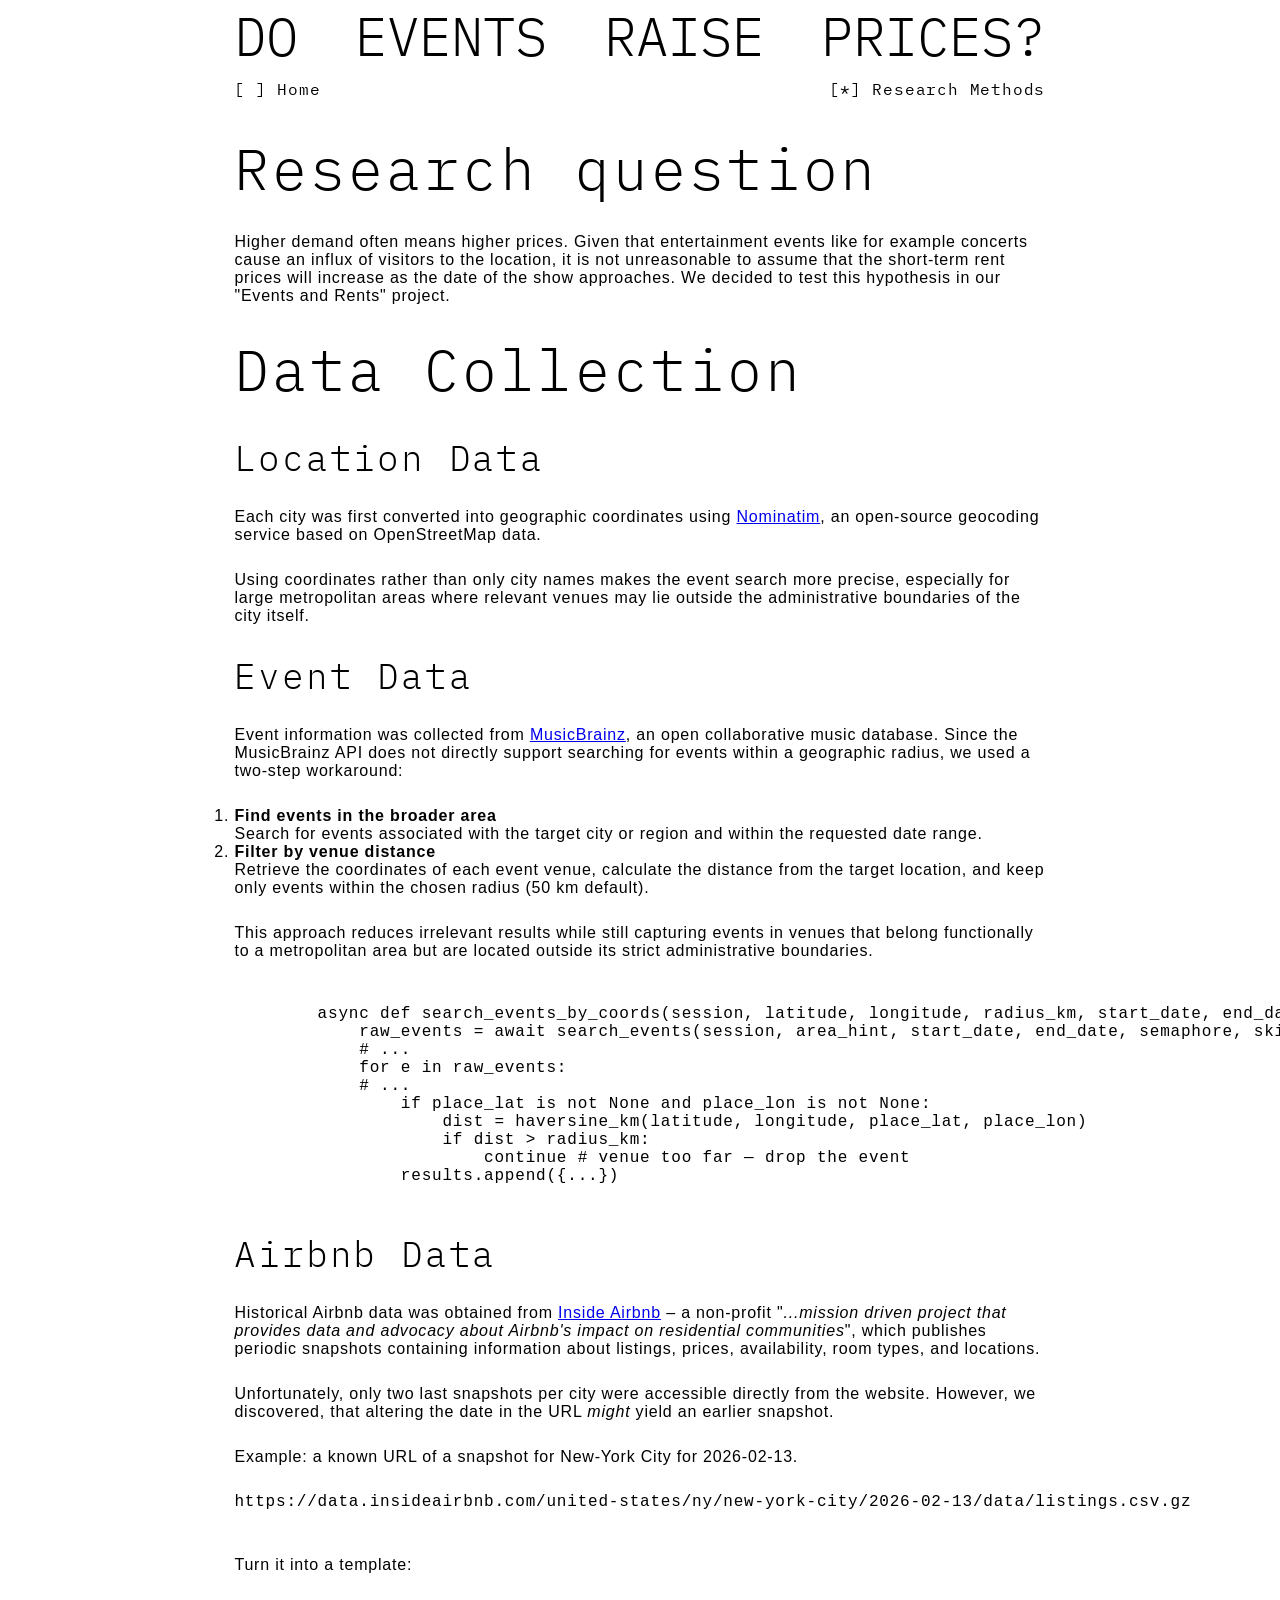
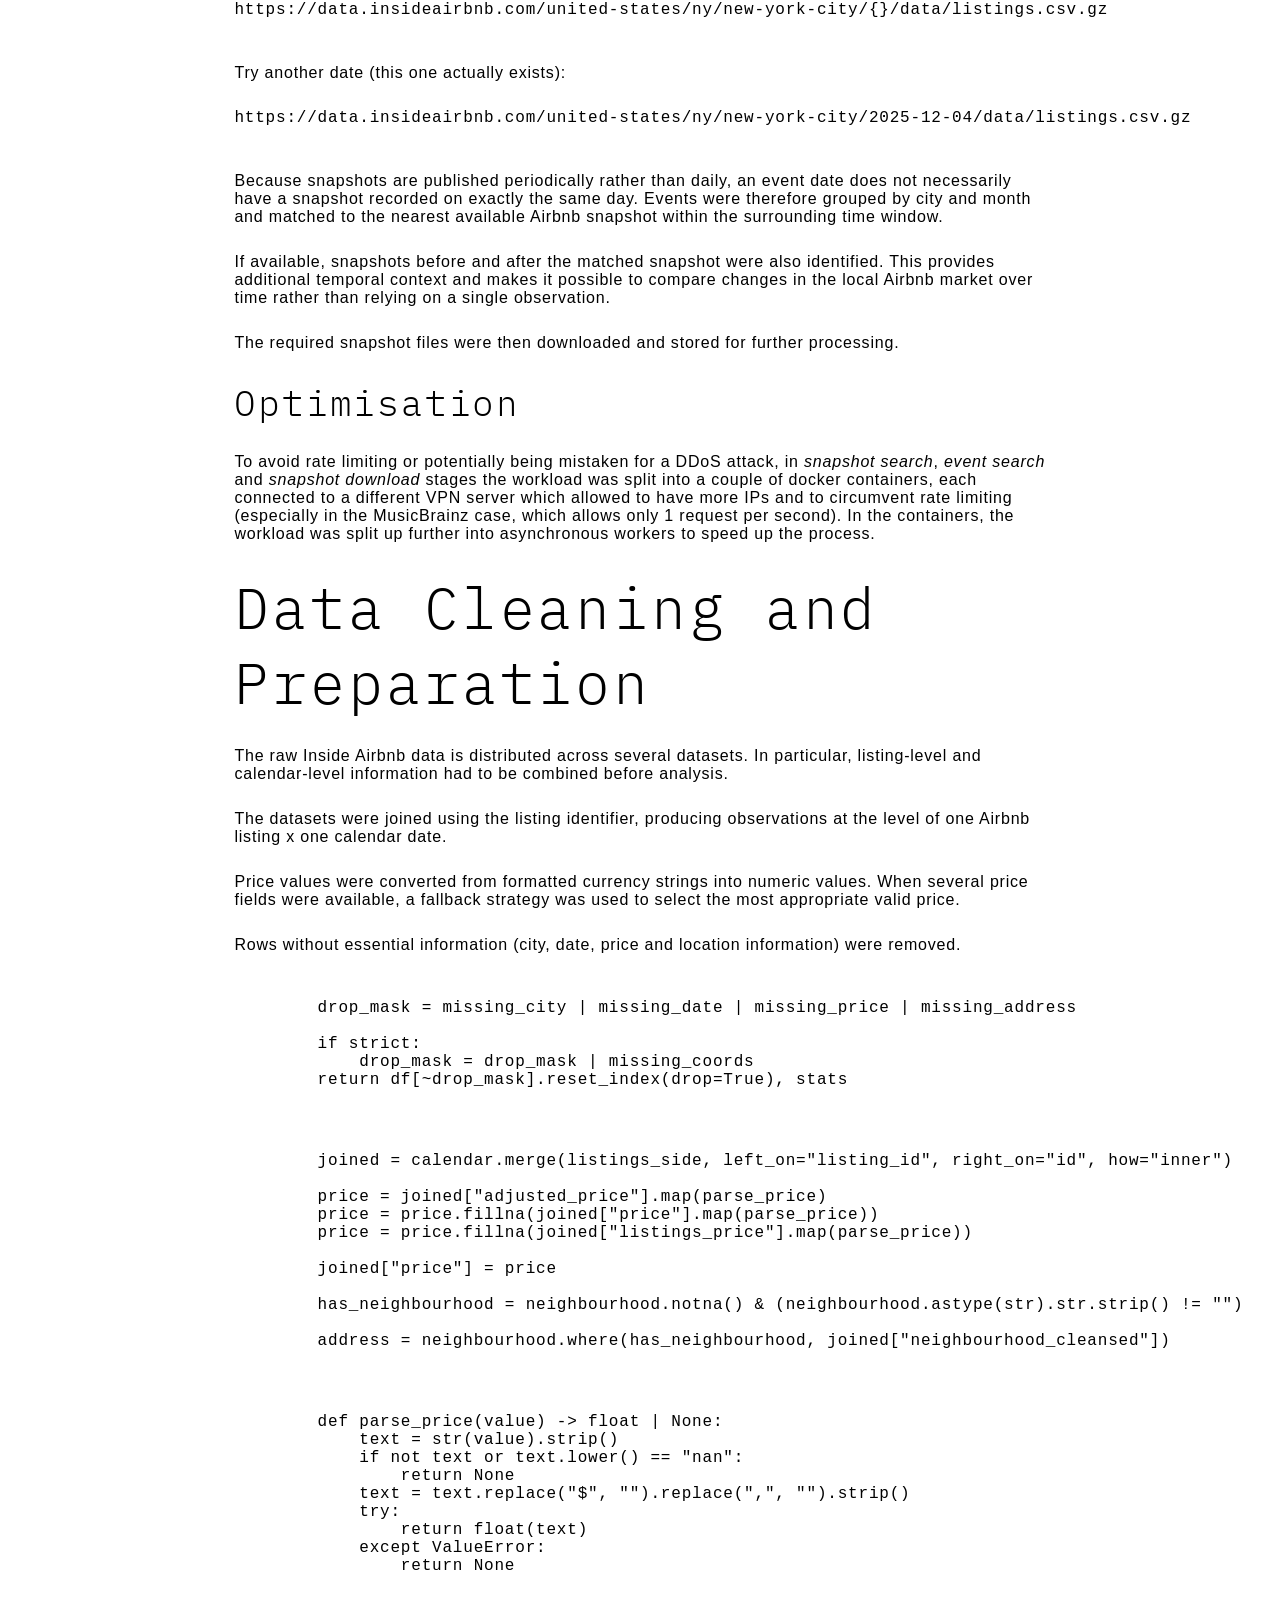
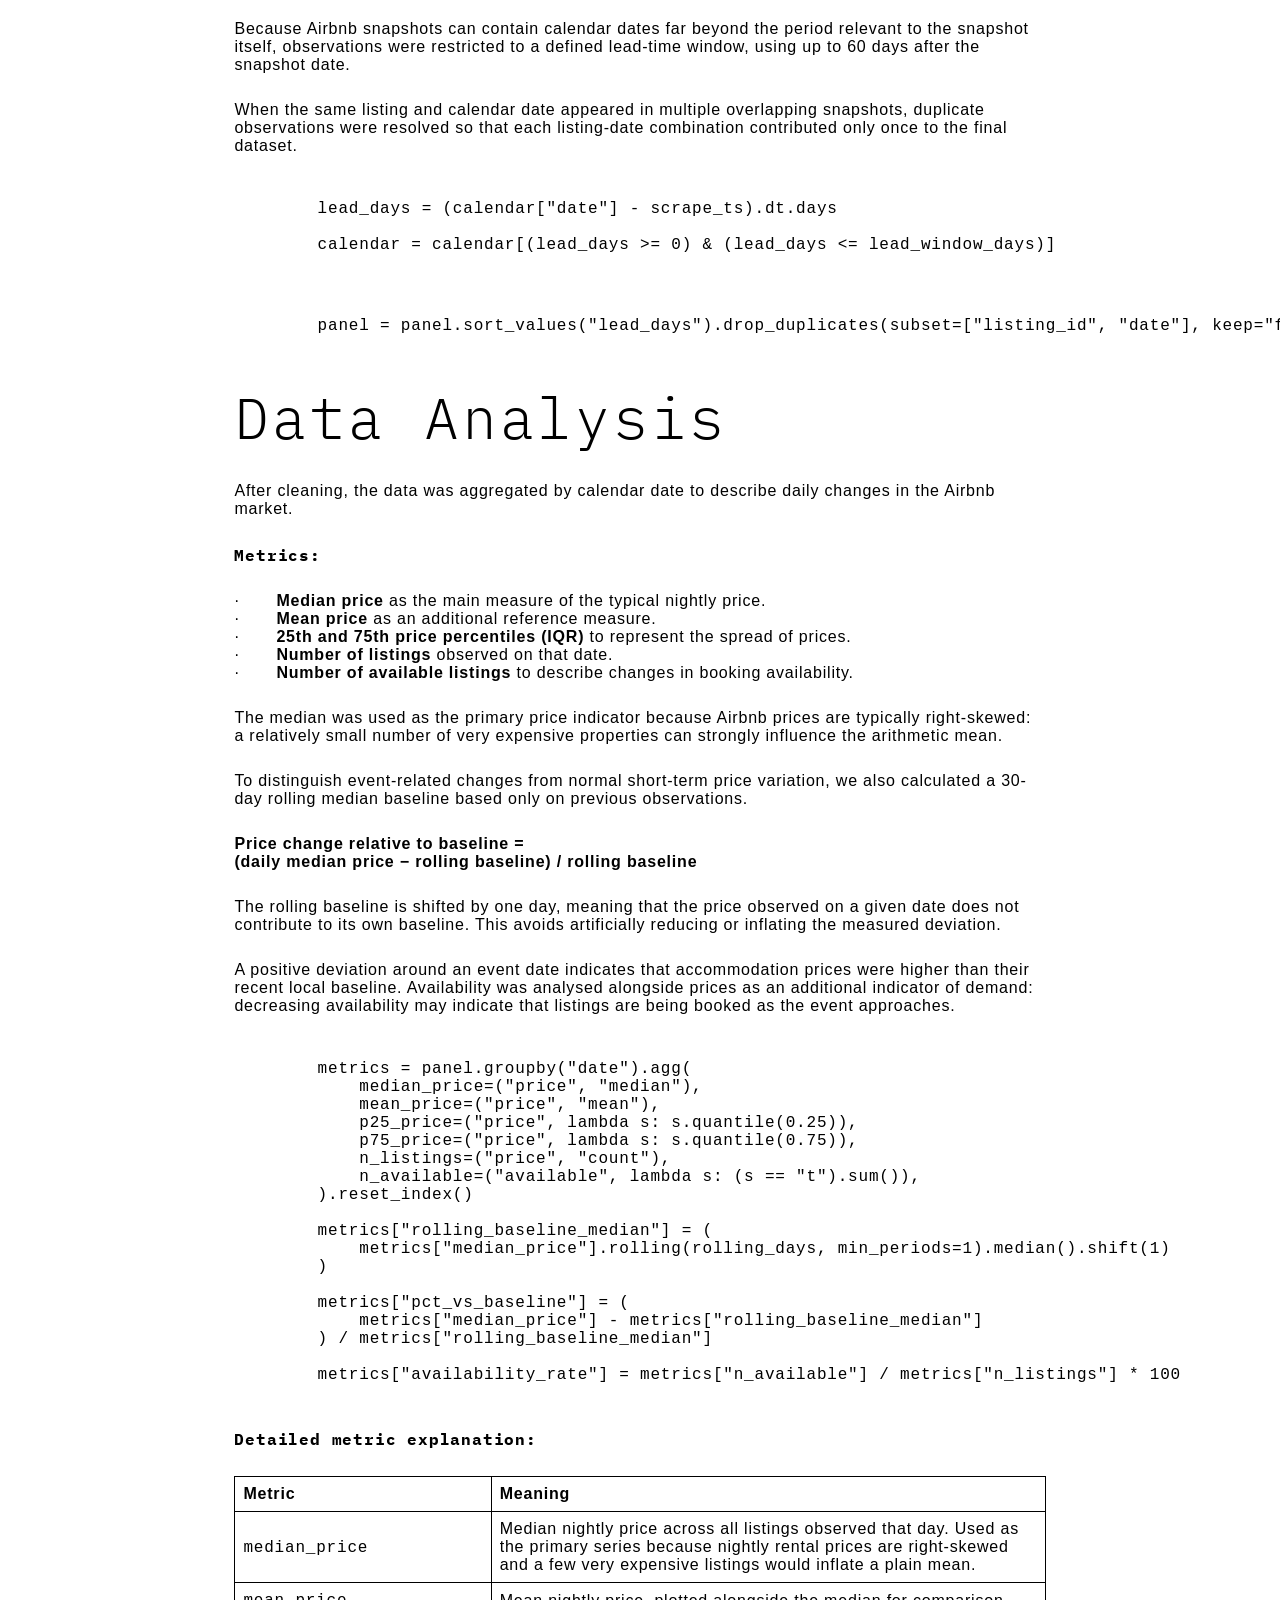
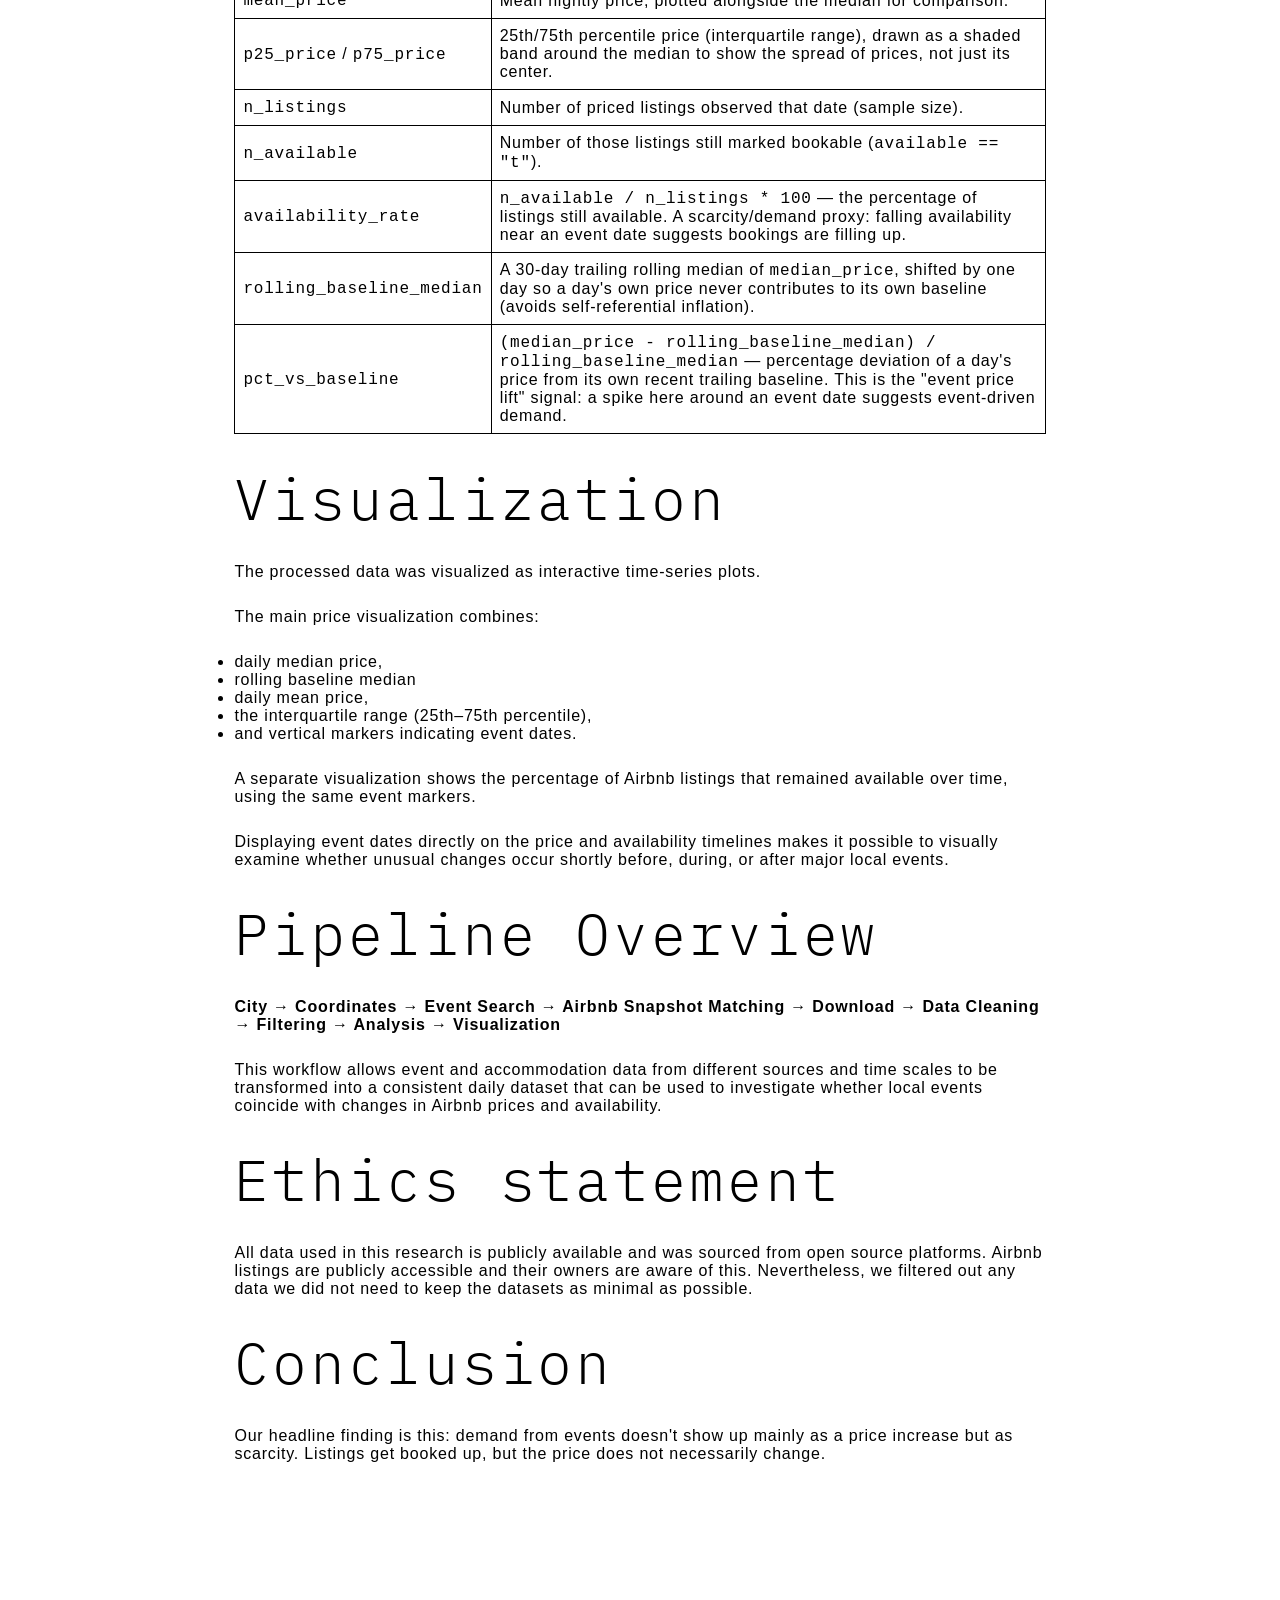
==== commit 38049249: "feat: ethics" ====
--- a/methods.html
+++ b/methods.html
@@ -196,6 +196,8 @@
         <h2>Pipeline Overview</h2>
         <p><strong>City → Coordinates → Event Search → Airbnb Snapshot Matching → Download → Data Cleaning → Filtering → Analysis → Visualization</strong></p>
         <p>This workflow allows event and accommodation data from different sources and time scales to be transformed into a consistent daily dataset that can be used to investigate whether local events coincide with changes in Airbnb prices and availability.</p>
+        <h2>Ethics statement</h2>
+        <p>All data used in this research is publicly available and was sourced from open source platforms. Airbnb listings are publicly accessible and their owners are aware of this. Nevertheless, we filtered out any data we did not need to keep the datasets as minimal as possible.</p>
         <h2>Conclusion</h2>
         <p>Our headline finding is this: demand from events doesn't show up mainly as a price increase but as scarcity. Listings get booked up, but the price does not necessarily change.</p>
     </div>
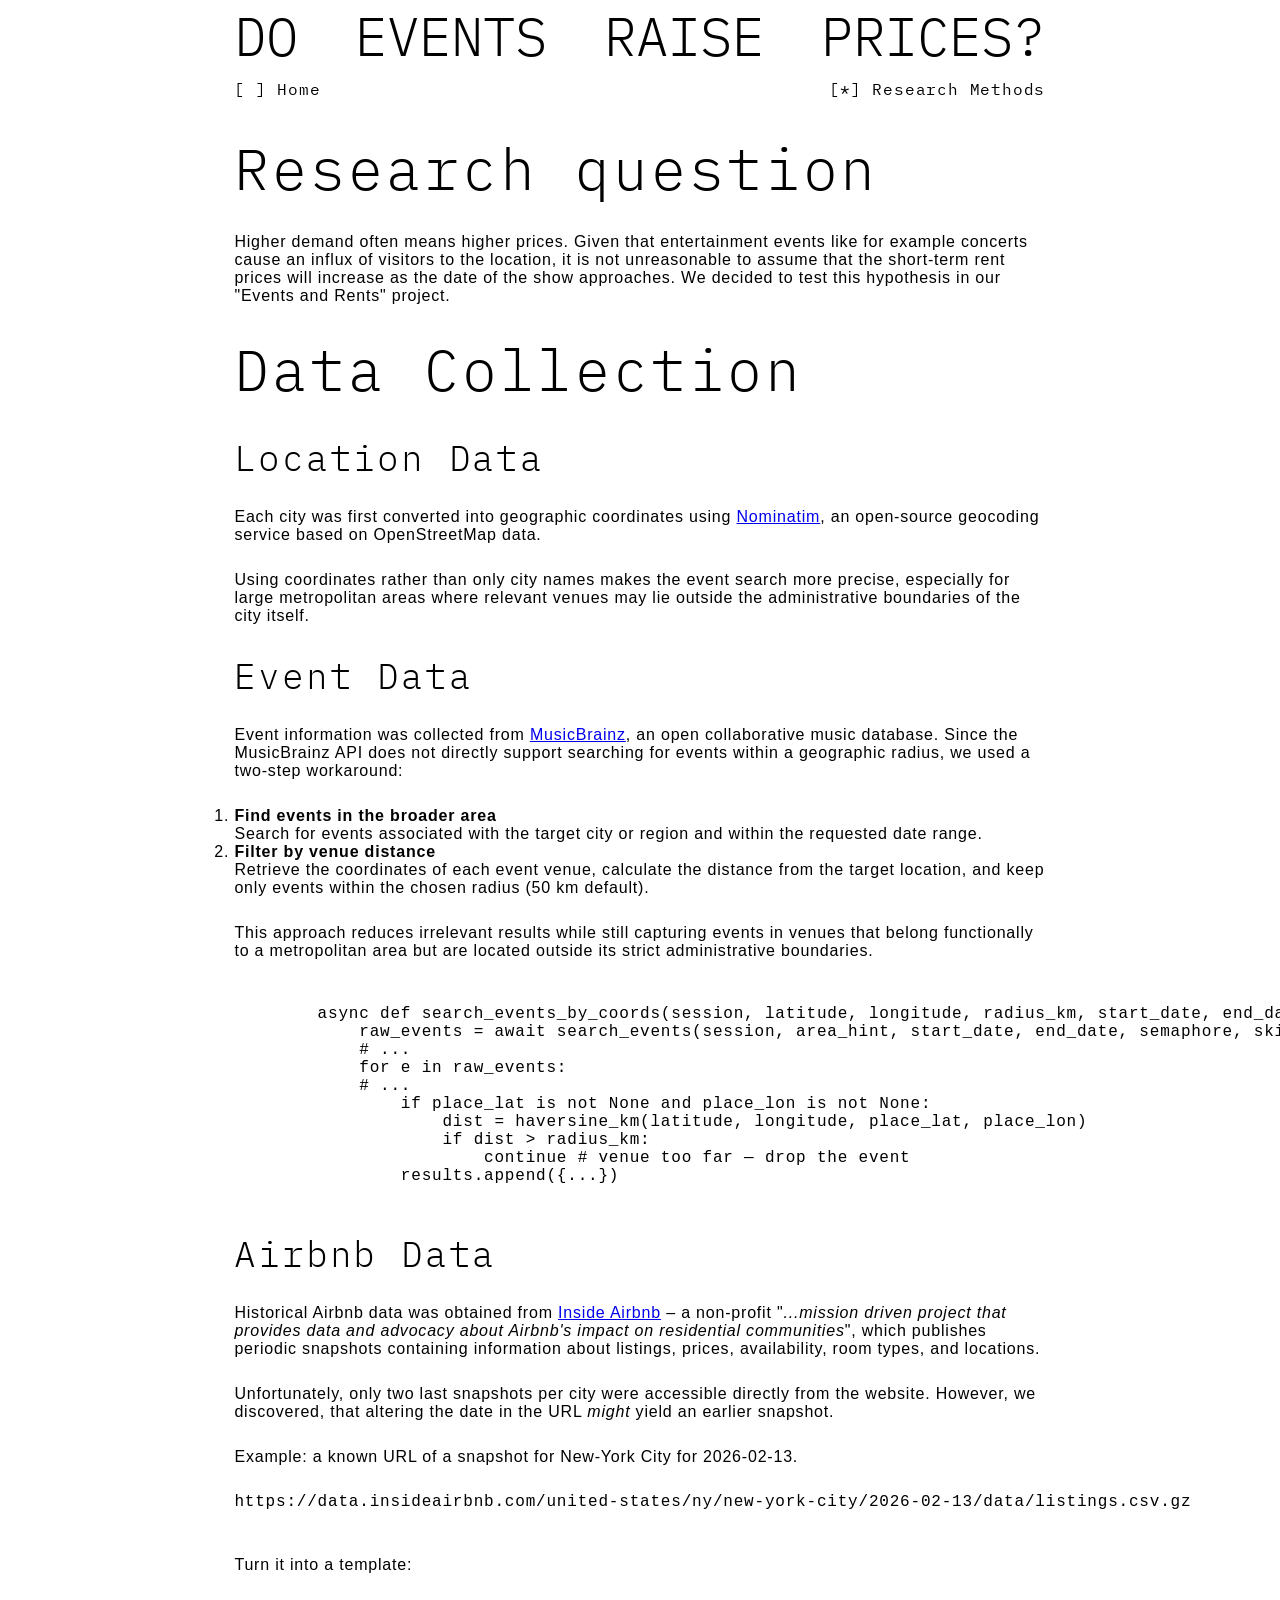
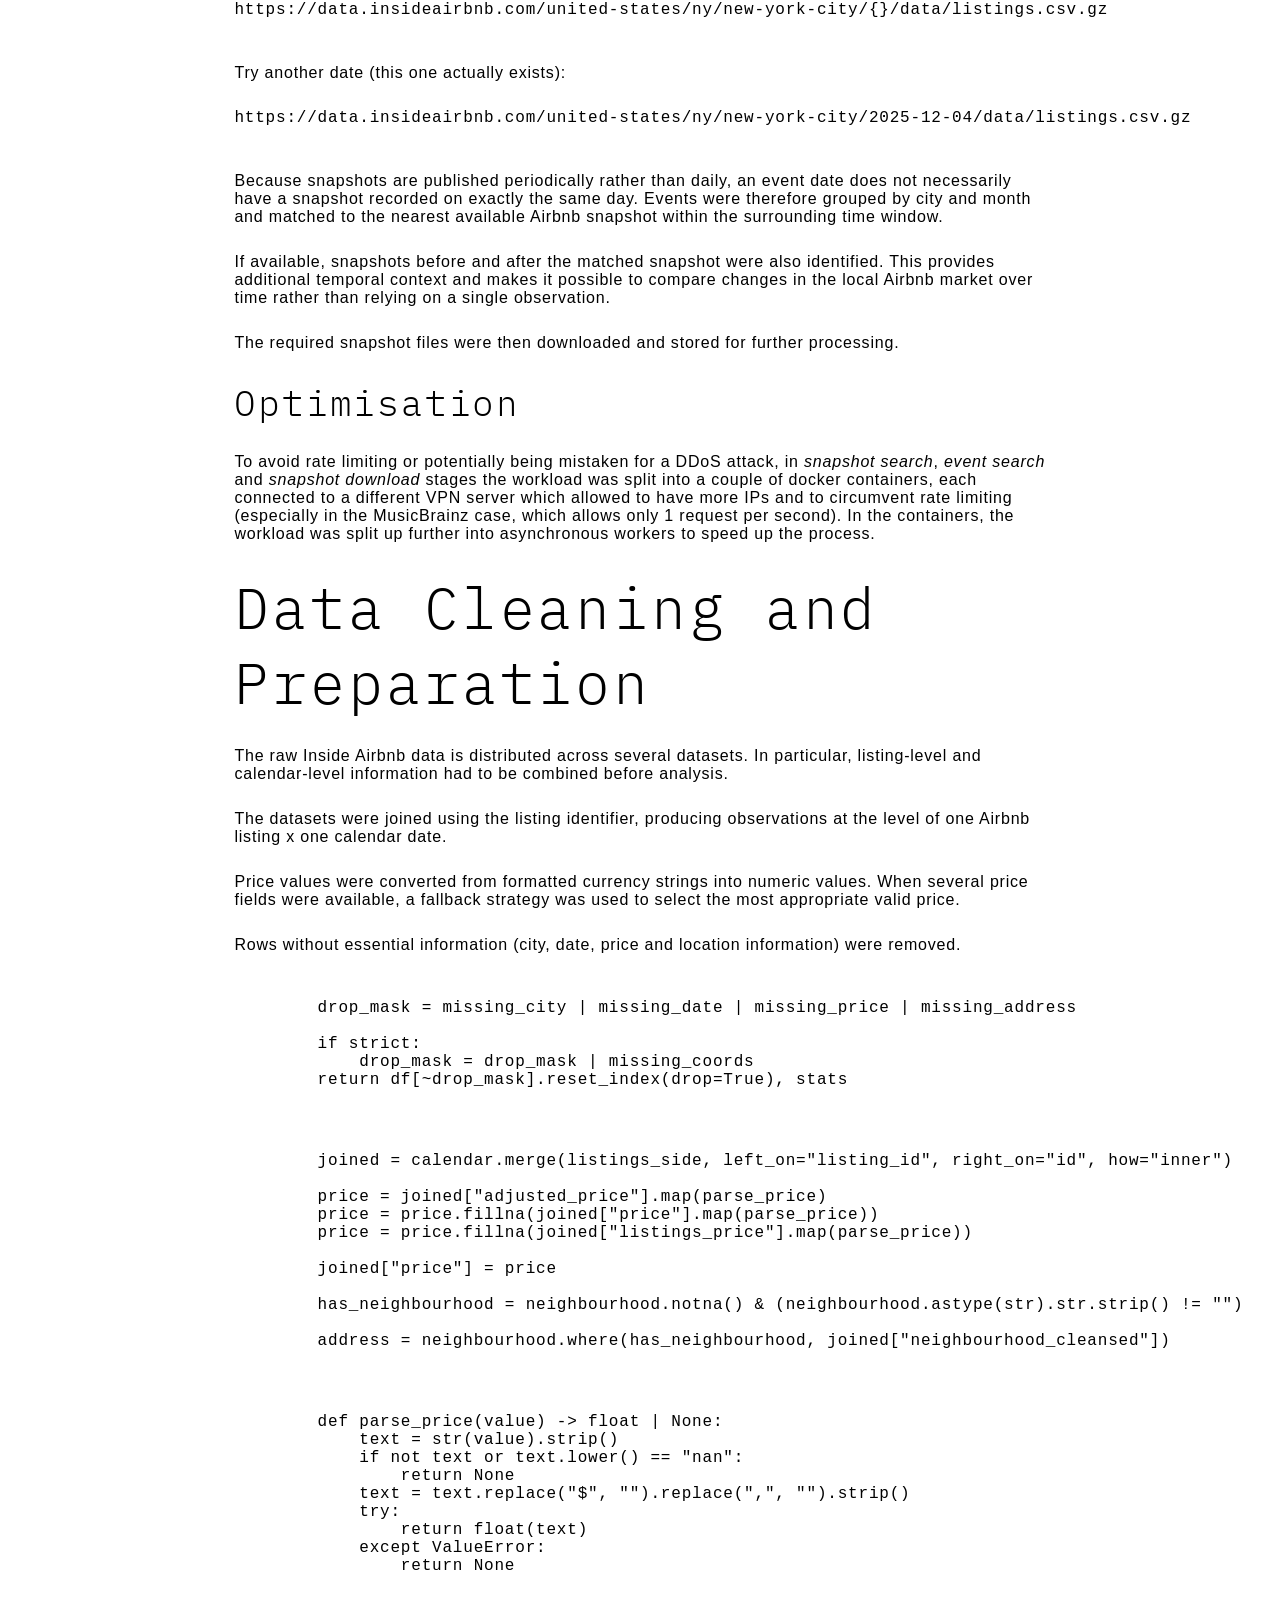
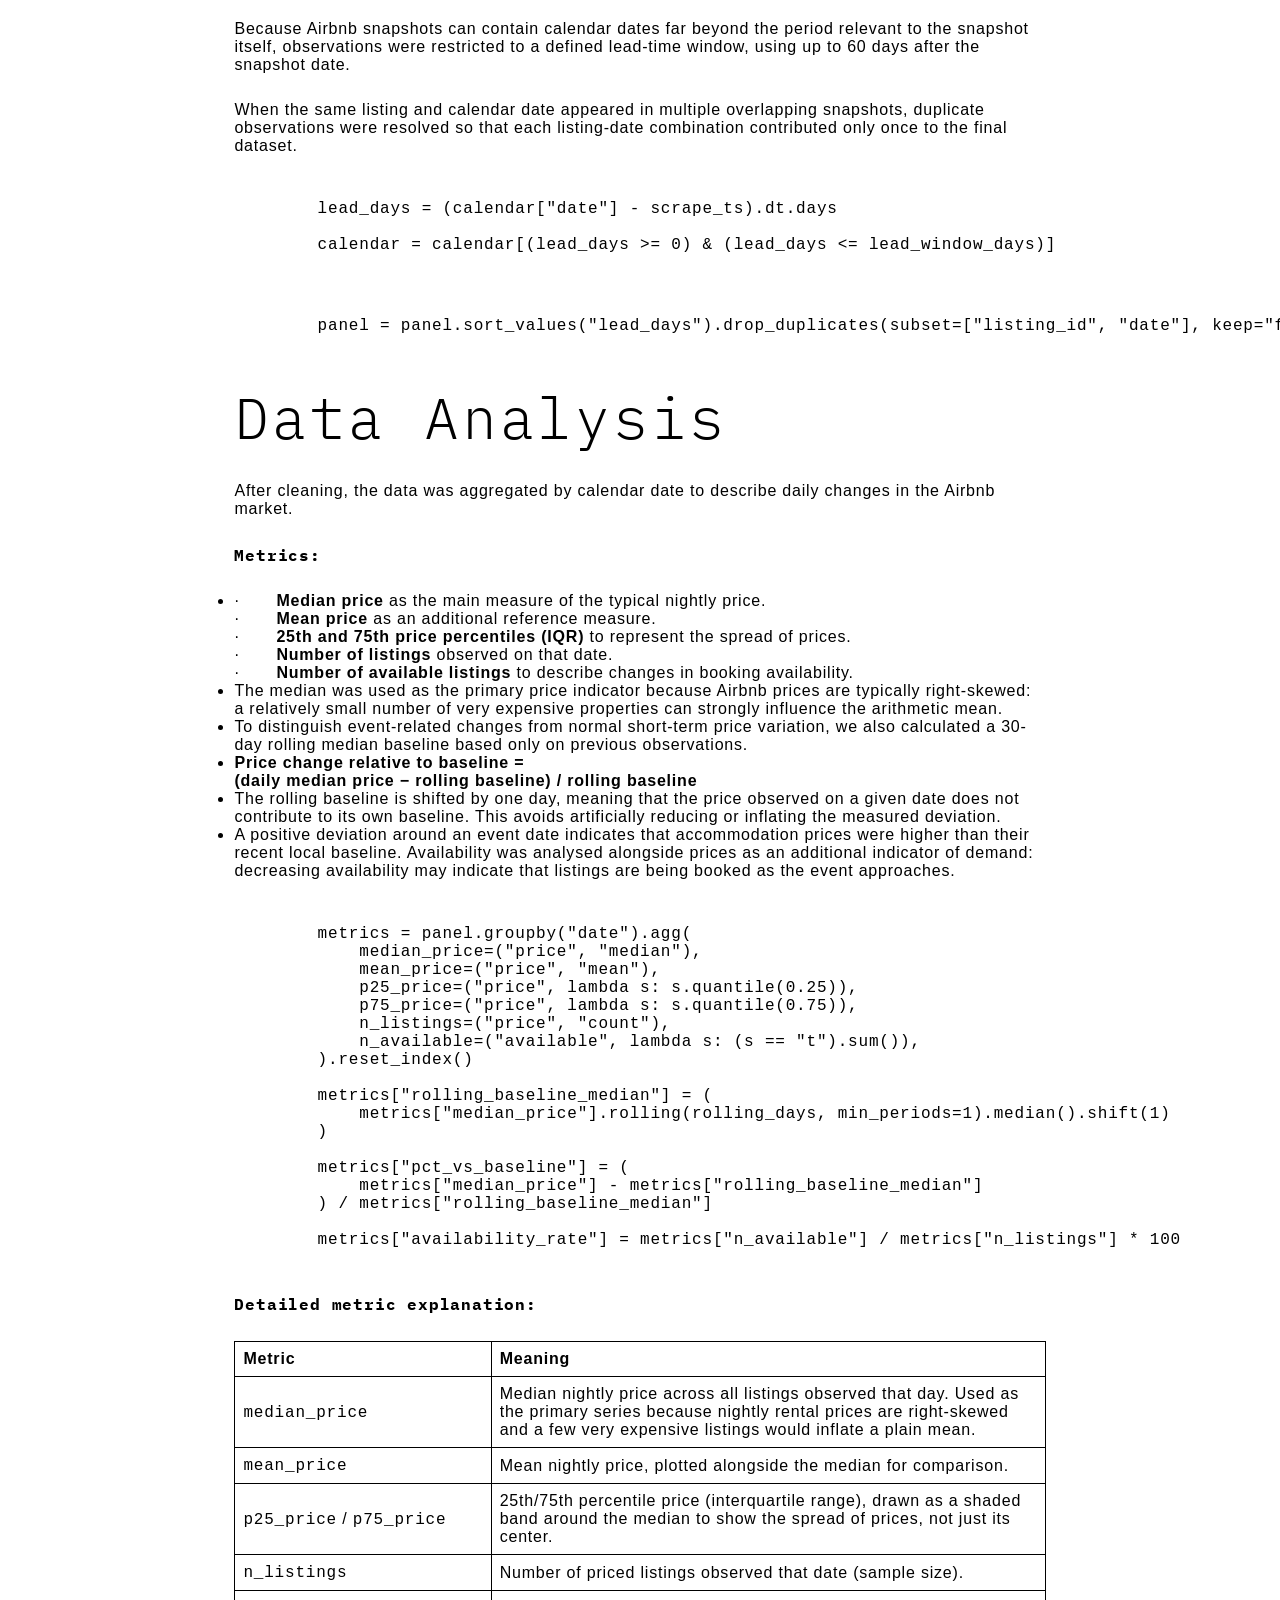
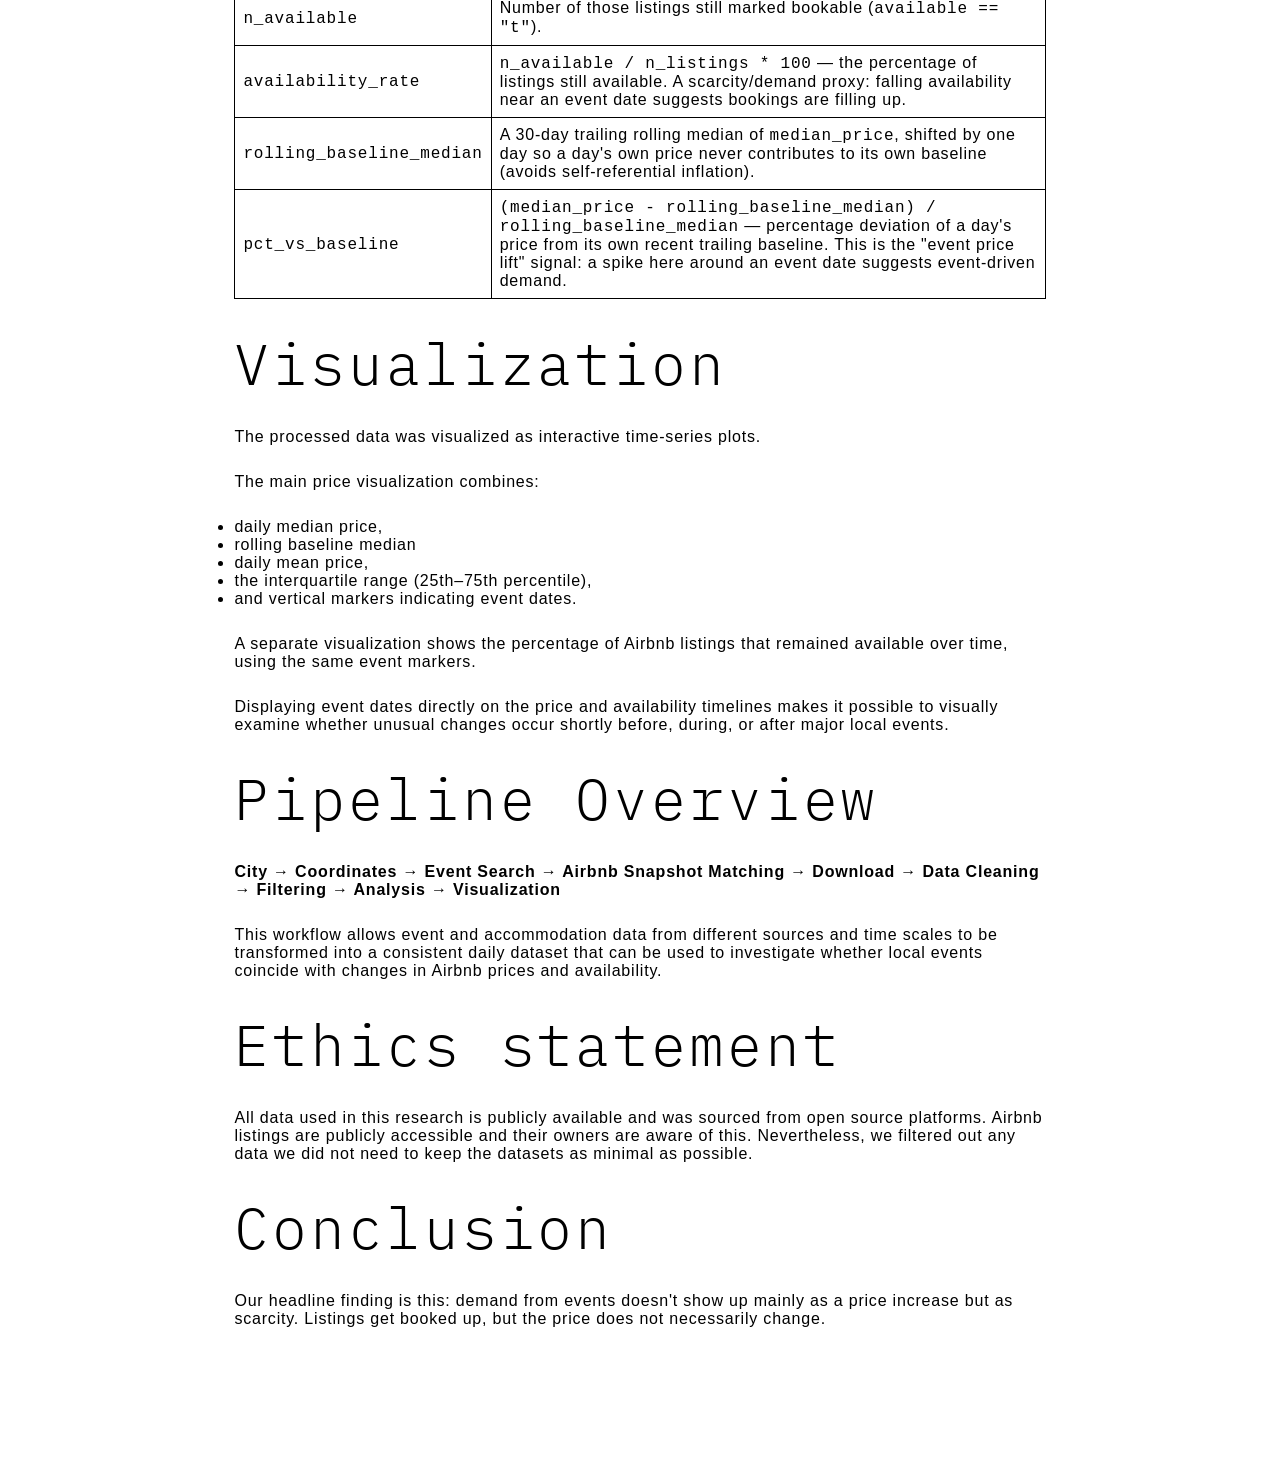
==== commit 51b27561: "refactor: metrics list" ====
--- a/methods.html
+++ b/methods.html
@@ -114,12 +114,14 @@
         <h2>Data Analysis</h2>
         <p>After cleaning, the data was aggregated by calendar date to describe daily changes in the Airbnb market.</p>
         <h4>Metrics:</h4>
-        <p>·       <strong>Median price</strong> as the main measure of the typical nightly price.<br>·       <strong>Mean price</strong> as an additional reference measure.<br>·       <strong>25th and 75th price percentiles (IQR)</strong> to represent the spread of prices.<br>·       <strong>Number of listings</strong> observed on that date.<br>·       <strong>Number of available listings</strong> to describe changes in booking availability.</p>
-        <p>The median was used as the primary price indicator because Airbnb prices are typically right-skewed: a relatively small number of very expensive properties can strongly influence the arithmetic mean.</p>
-        <p>To distinguish event-related changes from normal short-term price variation, we also calculated a 30-day rolling median baseline based only on previous observations.</p>
-        <p><strong>Price change relative to baseline =<br>(daily median price − rolling baseline) / rolling baseline</strong></p>
-        <p>The rolling baseline is shifted by one day, meaning that the price observed on a given date does not contribute to its own baseline. This avoids artificially reducing or inflating the measured deviation.</p>
-        <p>A positive deviation around an event date indicates that accommodation prices were higher than their recent local baseline. Availability was analysed alongside prices as an additional indicator of demand: decreasing availability may indicate that listings are being booked as the event approaches.</p>
+        <ul>
+        <li>·       <strong>Median price</strong> as the main measure of the typical nightly price.<br>·       <strong>Mean price</strong> as an additional reference measure.<br>·       <strong>25th and 75th price percentiles (IQR)</strong> to represent the spread of prices.<br>·       <strong>Number of listings</strong> observed on that date.<br>·       <strong>Number of available listings</strong> to describe changes in booking availability.</li>
+        <li>The median was used as the primary price indicator because Airbnb prices are typically right-skewed: a relatively small number of very expensive properties can strongly influence the arithmetic mean.</li>
+        <li>To distinguish event-related changes from normal short-term price variation, we also calculated a 30-day rolling median baseline based only on previous observations.</li>
+        <li><strong>Price change relative to baseline =<br>(daily median price − rolling baseline) / rolling baseline</strong></li>
+        <li>The rolling baseline is shifted by one day, meaning that the price observed on a given date does not contribute to its own baseline. This avoids artificially reducing or inflating the measured deviation.</li>
+        <li>A positive deviation around an event date indicates that accommodation prices were higher than their recent local baseline. Availability was analysed alongside prices as an additional indicator of demand: decreasing availability may indicate that listings are being booked as the event approaches.</li>
+      </ul>
         <pre><code class="language-python">
         metrics = panel.groupby(&quot;date&quot;).agg(
             median_price=(&quot;price&quot;, &quot;median&quot;),
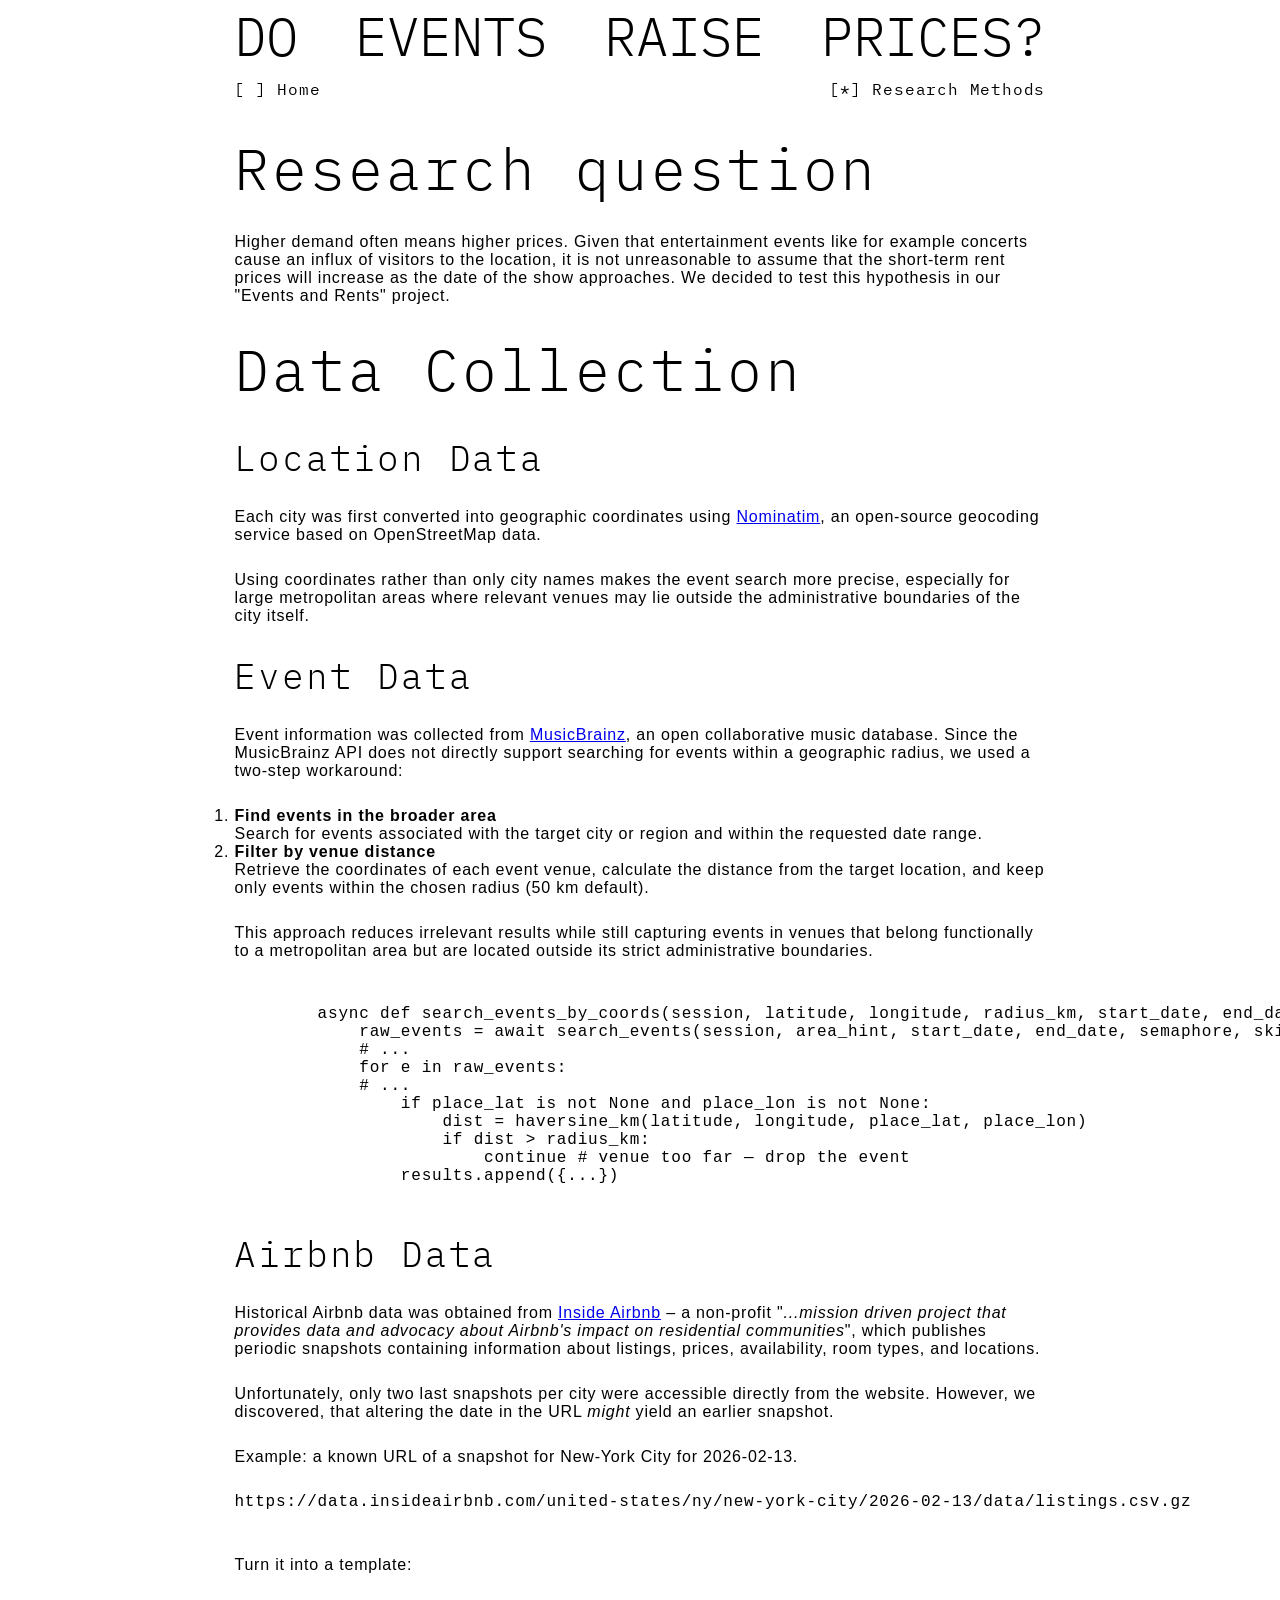
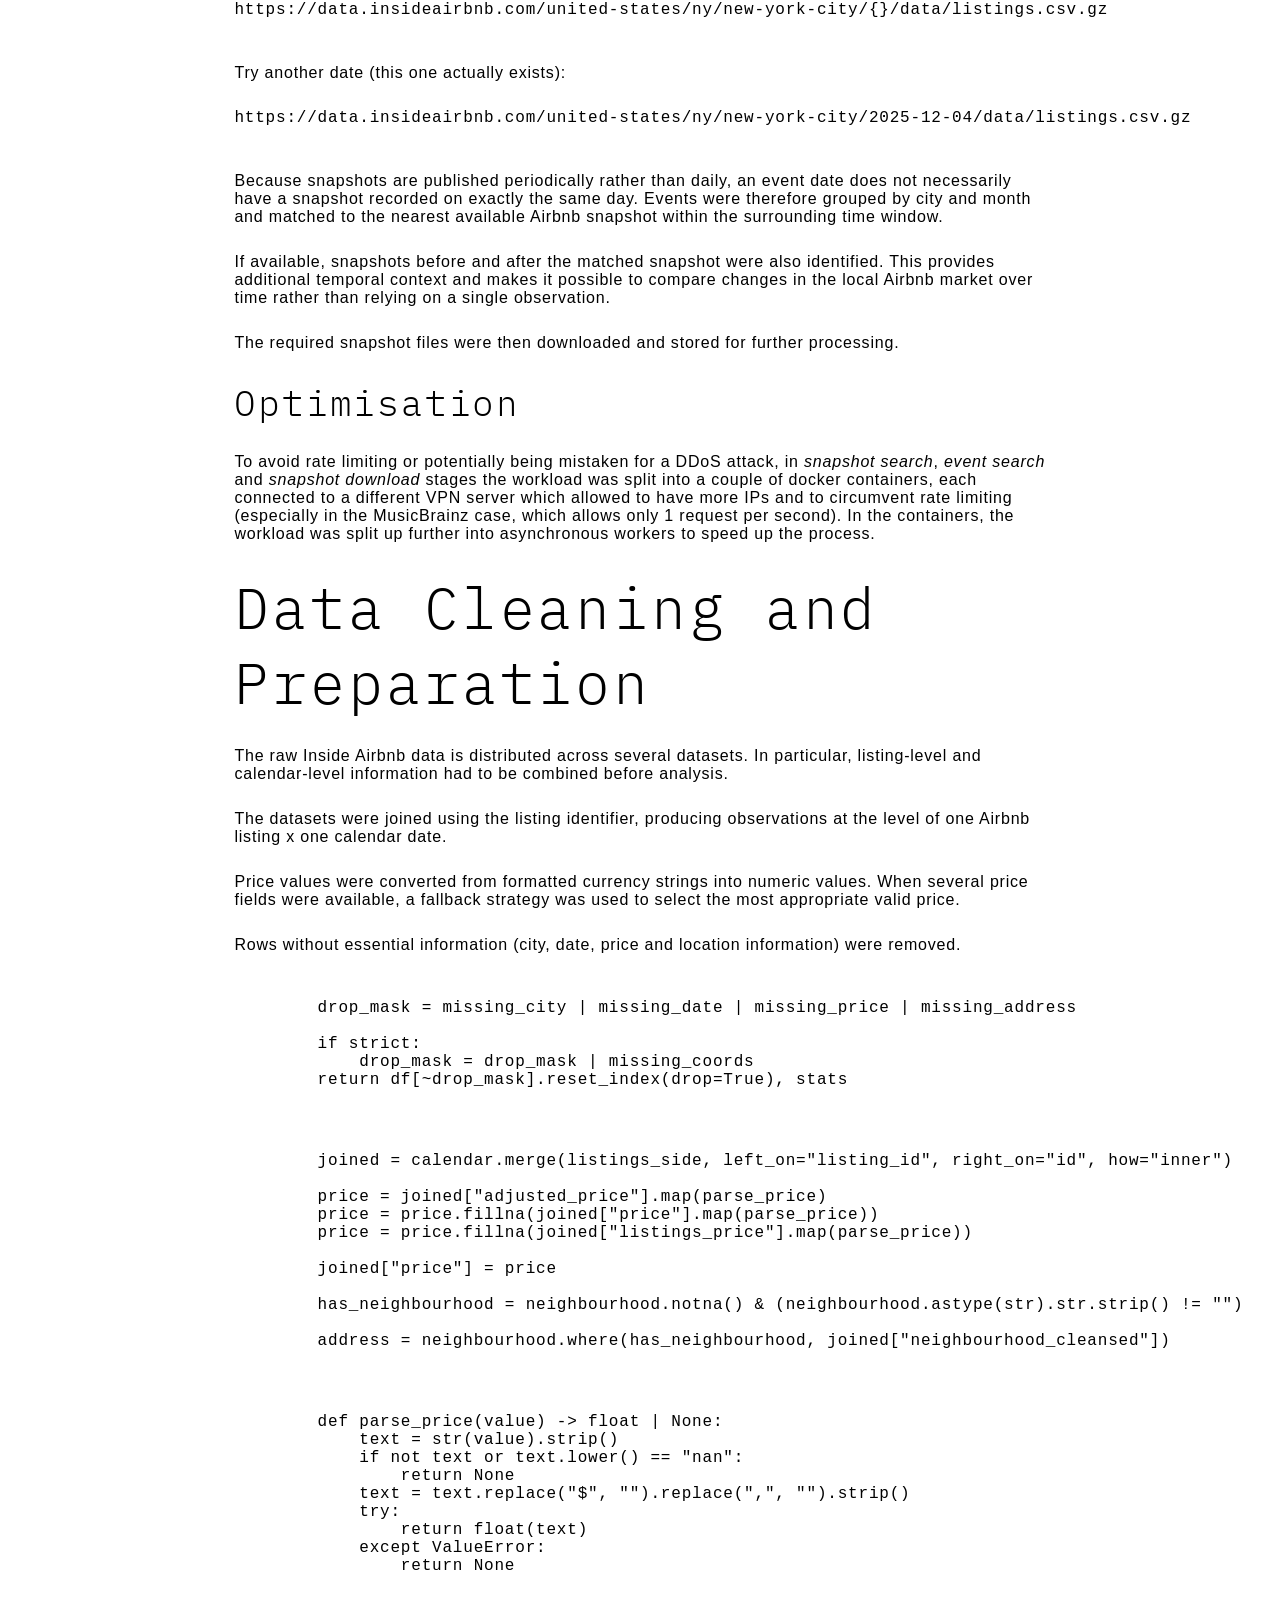
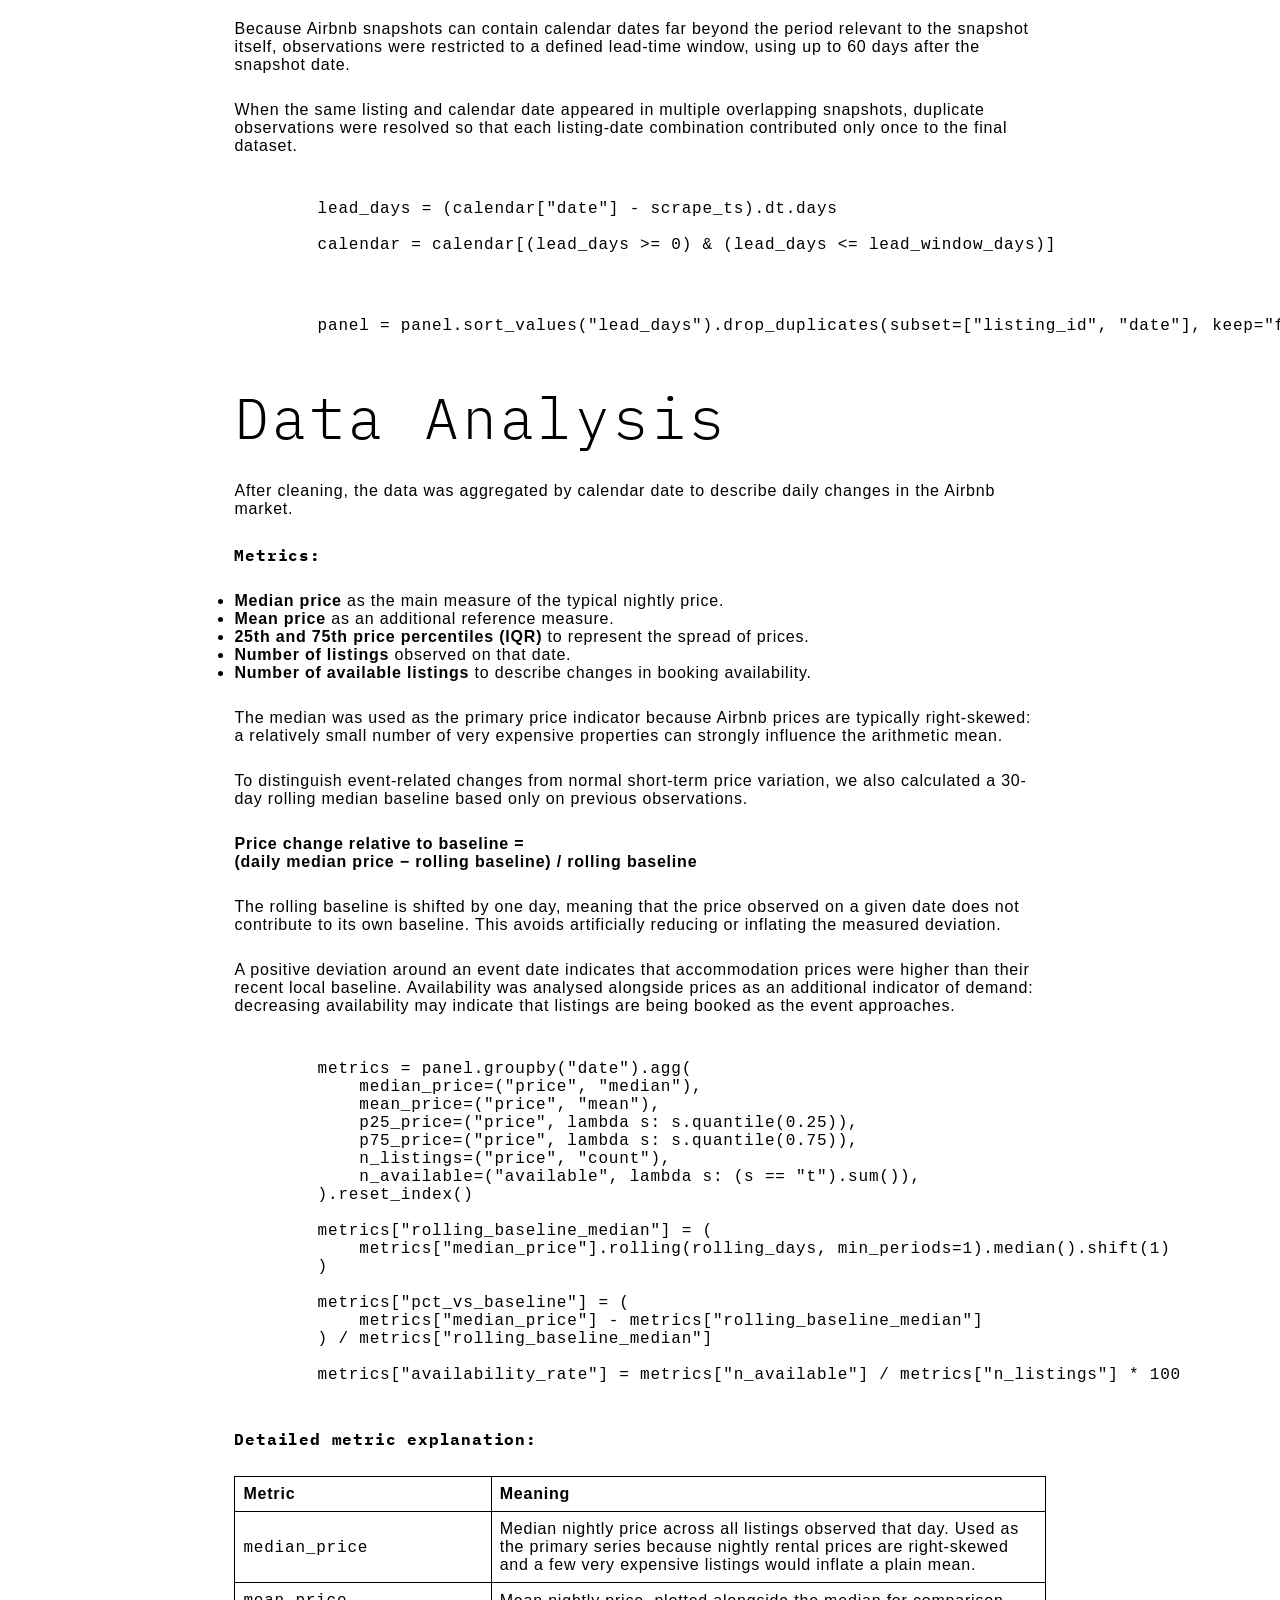
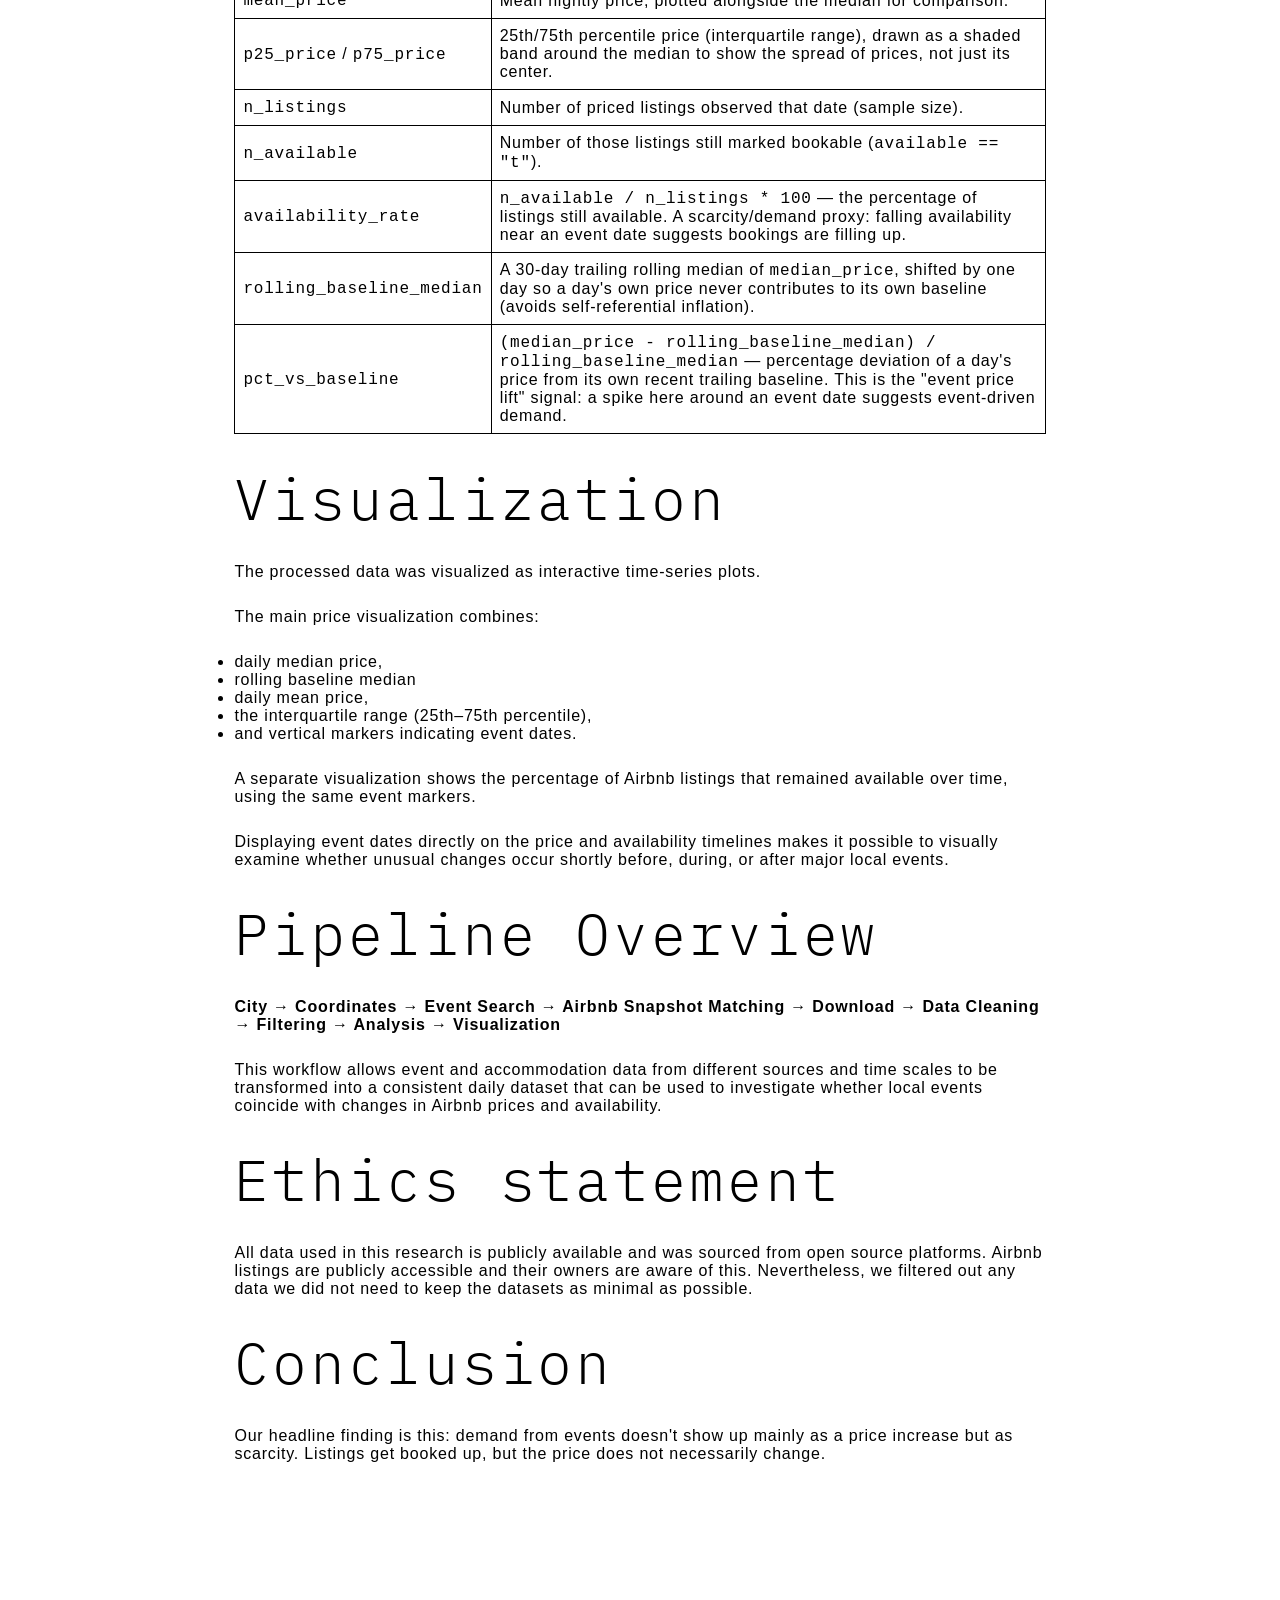
==== commit 16a2fa93: "fix: metrics list" ====
--- a/methods.html
+++ b/methods.html
@@ -114,13 +114,19 @@
         <h2>Data Analysis</h2>
         <p>After cleaning, the data was aggregated by calendar date to describe daily changes in the Airbnb market.</p>
         <h4>Metrics:</h4>
+        
         <ul>
-        <li>·       <strong>Median price</strong> as the main measure of the typical nightly price.<br>·       <strong>Mean price</strong> as an additional reference measure.<br>·       <strong>25th and 75th price percentiles (IQR)</strong> to represent the spread of prices.<br>·       <strong>Number of listings</strong> observed on that date.<br>·       <strong>Number of available listings</strong> to describe changes in booking availability.</li>
-        <li>The median was used as the primary price indicator because Airbnb prices are typically right-skewed: a relatively small number of very expensive properties can strongly influence the arithmetic mean.</li>
-        <li>To distinguish event-related changes from normal short-term price variation, we also calculated a 30-day rolling median baseline based only on previous observations.</li>
-        <li><strong>Price change relative to baseline =<br>(daily median price − rolling baseline) / rolling baseline</strong></li>
-        <li>The rolling baseline is shifted by one day, meaning that the price observed on a given date does not contribute to its own baseline. This avoids artificially reducing or inflating the measured deviation.</li>
-        <li>A positive deviation around an event date indicates that accommodation prices were higher than their recent local baseline. Availability was analysed alongside prices as an additional indicator of demand: decreasing availability may indicate that listings are being booked as the event approaches.</li>
+        <li><strong>Median price</strong> as the main measure of the typical nightly price.</li>
+        <li><strong>Mean price</strong> as an additional reference measure.</li>
+        <li><strong>25th and 75th price percentiles (IQR)</strong> to represent the spread of prices.</li>
+        <li><strong>Number of listings</strong> observed on that date.</li>
+        <li><strong>Number of available listings</strong> to describe changes in booking availability.</li>
+        </ul>
+        <p>The median was used as the primary price indicator because Airbnb prices are typically right-skewed: a relatively small number of very expensive properties can strongly influence the arithmetic mean.</p>
+        <p>To distinguish event-related changes from normal short-term price variation, we also calculated a 30-day rolling median baseline based only on previous observations.</p>
+        <p><strong>Price change relative to baseline =<br>(daily median price − rolling baseline) / rolling baseline</strong></p>
+        <p>The rolling baseline is shifted by one day, meaning that the price observed on a given date does not contribute to its own baseline. This avoids artificially reducing or inflating the measured deviation.</p>
+        <p>A positive deviation around an event date indicates that accommodation prices were higher than their recent local baseline. Availability was analysed alongside prices as an additional indicator of demand: decreasing availability may indicate that listings are being booked as the event approaches.</p>
       </ul>
         <pre><code class="language-python">
         metrics = panel.groupby(&quot;date&quot;).agg(
